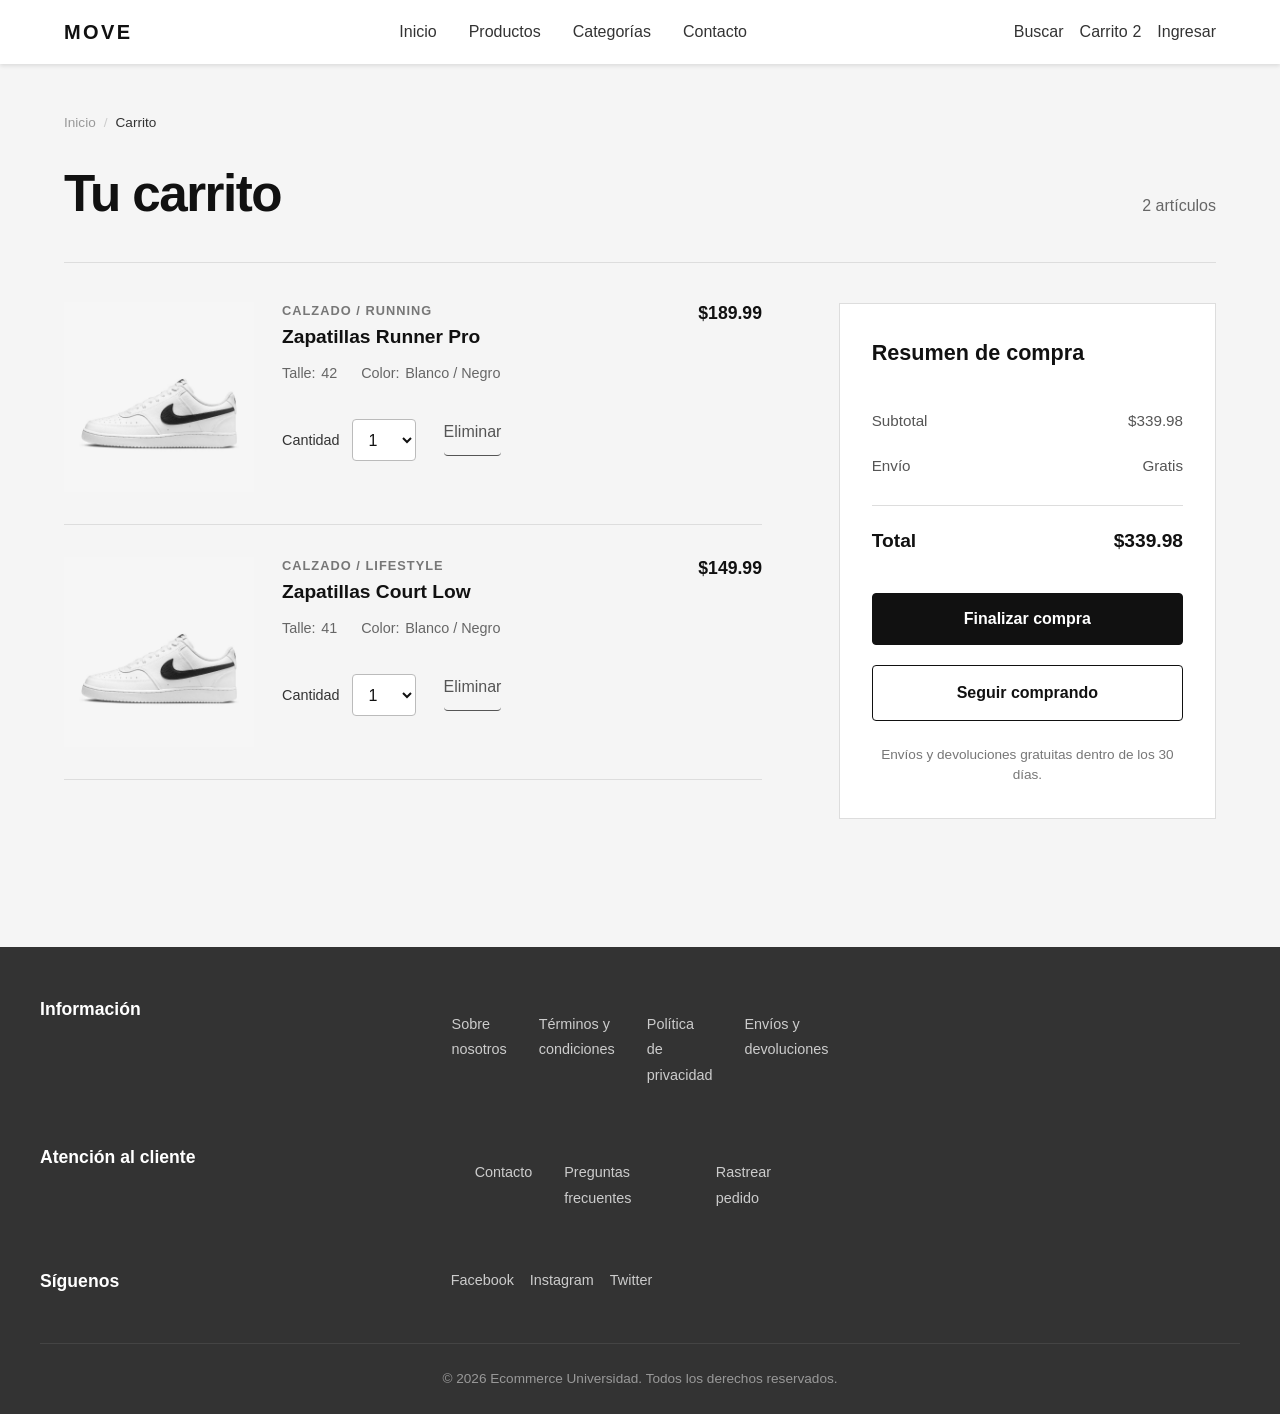
==== carrito.html @ 74f80050 "feat: crear página del carrito" ====
<!DOCTYPE html>
<html lang="es">
<head>
    <meta charset="UTF-8">
    <meta name="viewport" content="width=device-width, initial-scale=1.0">
    <title>Carrito - Ecommerce Universidad</title>
    <link rel="stylesheet" href="css/styles.css">
</head>
<body>
    <header>
        <nav>
            <a href="index.html" class="marca" aria-label="Ir al inicio">MOVE</a>
            <ul>
                <li><a href="index.html">Inicio</a></li>
                <li><a href="index.html#productos">Productos</a></li>
                <li><a href="#">Categorías</a></li>
                <li><a href="#">Contacto</a></li>
            </ul>
            <div>
                <a href="#" aria-label="Buscar productos">Buscar</a>
                <a href="carrito.html" aria-current="page">Carrito <span>2</span></a>
                <a href="#">Ingresar</a>
            </div>
        </nav>
    </header>

    <main class="carrito">
        <nav class="breadcrumb" aria-label="Ruta de navegación">
            <ol>
                <li><a href="index.html">Inicio</a></li>
                <li aria-current="page">Carrito</li>
            </ol>
        </nav>

        <div class="carrito-encabezado">
            <h1>Tu carrito</h1>
            <p>2 artículos</p>
        </div>

        <div class="carrito-layout">
            <section class="carrito-productos" aria-labelledby="productos-carrito-titulo">
                <h2 id="productos-carrito-titulo" class="visualmente-oculto">Productos en el carrito</h2>

                <article class="carrito-item">
                    <figure class="carrito-item-imagen">
                        <img src="images/156174-800-800.webp" alt="Zapatillas Runner Pro blancas y negras">
                    </figure>

                    <div class="carrito-item-info">
                        <p class="carrito-item-categoria">Calzado / Running</p>
                        <h3>Zapatillas Runner Pro</h3>
                        <dl class="carrito-item-detalles">
                            <div>
                                <dt>Talle</dt>
                                <dd>42</dd>
                            </div>
                            <div>
                                <dt>Color</dt>
                                <dd>Blanco / Negro</dd>
                            </div>
                        </dl>

                        <div class="carrito-item-acciones">
                            <label for="cantidad-runner">Cantidad</label>
                            <select id="cantidad-runner" name="cantidad-runner">
                                <option selected>1</option>
                                <option>2</option>
                                <option>3</option>
                                <option>4</option>
                            </select>
                            <button type="button" class="carrito-eliminar">Eliminar</button>
                        </div>
                    </div>

                    <p class="carrito-item-precio">$189.99</p>
                </article>

                <article class="carrito-item">
                    <figure class="carrito-item-imagen">
                        <img src="images/156174-800-800.webp" alt="Zapatillas Court Low blancas y negras">
                    </figure>

                    <div class="carrito-item-info">
                        <p class="carrito-item-categoria">Calzado / Lifestyle</p>
                        <h3>Zapatillas Court Low</h3>
                        <dl class="carrito-item-detalles">
                            <div>
                                <dt>Talle</dt>
                                <dd>41</dd>
                            </div>
                            <div>
                                <dt>Color</dt>
                                <dd>Blanco / Negro</dd>
                            </div>
                        </dl>

                        <div class="carrito-item-acciones">
                            <label for="cantidad-court">Cantidad</label>
                            <select id="cantidad-court" name="cantidad-court">
                                <option selected>1</option>
                                <option>2</option>
                                <option>3</option>
                                <option>4</option>
                            </select>
                            <button type="button" class="carrito-eliminar">Eliminar</button>
                        </div>
                    </div>

                    <p class="carrito-item-precio">$149.99</p>
                </article>
            </section>

            <aside class="carrito-resumen" aria-labelledby="resumen-titulo">
                <h2 id="resumen-titulo">Resumen de compra</h2>

                <dl class="carrito-totales">
                    <div>
                        <dt>Subtotal</dt>
                        <dd>$339.98</dd>
                    </div>
                    <div>
                        <dt>Envío</dt>
                        <dd>Gratis</dd>
                    </div>
                    <div class="carrito-total">
                        <dt>Total</dt>
                        <dd>$339.98</dd>
                    </div>
                </dl>

                <button type="button" class="carrito-finalizar">Finalizar compra</button>
                <a href="index.html" class="carrito-seguir">Seguir comprando</a>

                <p class="carrito-ayuda">Envíos y devoluciones gratuitas dentro de los 30 días.</p>
            </aside>
        </div>
    </main>

    <footer>
        <section>
            <h2>Información</h2>
            <nav>
                <ul>
                    <li><a href="#">Sobre nosotros</a></li>
                    <li><a href="#">Términos y condiciones</a></li>
                    <li><a href="#">Política de privacidad</a></li>
                    <li><a href="#">Envíos y devoluciones</a></li>
                </ul>
            </nav>
        </section>
        <section>
            <h2>Atención al cliente</h2>
            <nav>
                <ul>
                    <li><a href="#">Contacto</a></li>
                    <li><a href="#">Preguntas frecuentes</a></li>
                    <li><a href="#">Rastrear pedido</a></li>
                </ul>
            </nav>
        </section>
        <section>
            <h2>Síguenos</h2>
            <ul>
                <li><a href="#" aria-label="Facebook">Facebook</a></li>
                <li><a href="#" aria-label="Instagram">Instagram</a></li>
                <li><a href="#" aria-label="Twitter">Twitter</a></li>
            </ul>
        </section>
        <p>&copy; 2026 Ecommerce Universidad. Todos los derechos reservados.</p>
    </footer>
</body>
</html>
---- css/styles.css ----
* {
    margin: 0;
    padding: 0;
    box-sizing: border-box;
}

body {
    font-family: Arial, sans-serif;
    line-height: 1.6;
    color: #333;
    background-color: #f5f5f5;
}

header {
    background-color: #fff;
    box-shadow: 0 2px 4px rgba(0, 0, 0, 0.1);
    position: sticky;
    top: 0;
    z-index: 100;
}

nav {
    max-width: 1200px;
    margin: 0 auto;
    padding: 1rem 1.5rem;
    display: flex;
    justify-content: space-between;
    align-items: center;
    gap: 1rem;
    flex-wrap: wrap;
}

nav > a {
    flex-shrink: 0;
}

nav > a img {
    height: 40px;
    width: auto;
}

nav > ul {
    display: flex;
    list-style: none;
    gap: 2rem;
}

nav > ul a {
    text-decoration: none;
    color: #333;
    font-weight: 500;
    transition: color 0.2s;
}

nav > ul a:hover {
    color: #0066cc;
}

nav > div {
    display: flex;
    align-items: center;
    gap: 1rem;
}

nav > div a {
    text-decoration: none;
    color: #333;
    display: flex;
    align-items: center;
    gap: 0.3rem;
}

nav > div a:last-child {
    font-weight: 500;
}

nav svg {
    width: 24px;
    height: 24px;
}

main {
    max-width: 1200px;
    margin: 0 auto;
    padding: 2rem 1.5rem;
    display: grid;
    grid-template-columns: 250px 1fr;
    gap: 2rem;
}

aside {
    background-color: #fff;
    padding: 1.5rem;
    border-radius: 8px;
    box-shadow: 0 1px 3px rgba(0, 0, 0, 0.1);
    height: fit-content;
}

aside h2 {
    margin-bottom: 1.5rem;
    font-size: 1.25rem;
    color: #333;
}

aside fieldset {
    border: none;
    margin-bottom: 1.5rem;
    padding: 0;
}

aside legend {
    font-weight: 600;
    margin-bottom: 0.75rem;
    color: #333;
}

aside label {
    display: block;
    margin-bottom: 0.5rem;
    cursor: pointer;
    font-size: 0.9rem;
}

aside input[type="checkbox"],
aside input[type="radio"] {
    margin-right: 0.5rem;
}

aside button {
    width: 100%;
    padding: 0.75rem;
    margin-bottom: 0.5rem;
    border: none;
    border-radius: 4px;
    cursor: pointer;
    font-size: 0.9rem;
    transition: background-color 0.2s;
}

aside button[type="submit"] {
    background-color: #0066cc;
    color: #fff;
}

aside button[type="submit"]:hover {
    background-color: #0052a3;
}

aside button[type="reset"] {
    background-color: #e0e0e0;
    color: #333;
}

aside button[type="reset"]:hover {
    background-color: #ccc;
}

section[aria-labelledby="productos-titulo"] h1 {
    margin-bottom: 1.5rem;
    font-size: 1.5rem;
    color: #333;
}

section[aria-labelledby="productos-titulo"] > div {
    display: grid;
    grid-template-columns: repeat(auto-fill, minmax(250px, 1fr));
    gap: 1.5rem;
}

article {
    background-color: #fff;
    border-radius: 8px;
    box-shadow: 0 1px 3px rgba(0, 0, 0, 0.1);
    overflow: hidden;
    display: flex;
    flex-direction: column;
    transition: transform 0.2s, box-shadow 0.2s;
}

article:hover {
    transform: translateY(-4px);
    box-shadow: 0 4px 12px rgba(0, 0, 0, 0.15);
}

article img {
    width: 100%;
    height: 200px;
    object-fit: cover;
    background-color: #e0e0e0;
}

article h2 {
    padding: 1rem 1rem 0.5rem;
    font-size: 1.1rem;
    color: #333;
}

article p {
    padding: 0 1rem 0.5rem;
    font-size: 0.9rem;
    color: #666;
    flex-grow: 1;
}

article span {
    padding: 0 1rem 0.5rem;
    font-size: 1.25rem;
    font-weight: 600;
    color: #0066cc;
}

article button {
    margin: 0 1rem 1rem;
    padding: 0.75rem;
    background-color: #0066cc;
    color: #fff;
    border: none;
    border-radius: 4px;
    cursor: pointer;
    font-size: 0.9rem;
    transition: background-color 0.2s;
}

article button:hover {
    background-color: #0052a3;
}

footer {
    background-color: #333;
    color: #fff;
    padding: 3rem 1.5rem 1.5rem;
    margin-top: 3rem;
}

footer > section {
    max-width: 1200px;
    margin: 0 auto;
    display: grid;
    grid-template-columns: repeat(3, 1fr);
    gap: 2rem;
    margin-bottom: 2rem;
}

footer h2 {
    font-size: 1.1rem;
    margin-bottom: 1rem;
    color: #fff;
}

footer nav ul {
    list-style: none;
}

footer nav li {
    margin-bottom: 0.5rem;
}

footer nav a {
    color: #ccc;
    text-decoration: none;
    font-size: 0.9rem;
    transition: color 0.2s;
}

footer nav a:hover {
    color: #fff;
}

footer > section:last-of-type ul {
    list-style: none;
    display: flex;
    gap: 1rem;
}

footer > section:last-of-type a {
    color: #ccc;
    text-decoration: none;
    font-size: 0.9rem;
    transition: color 0.2s;
}

footer > section:last-of-type a:hover {
    color: #fff;
}

footer > p {
    max-width: 1200px;
    margin: 0 auto;
    padding-top: 1.5rem;
    border-top: 1px solid #444;
    text-align: center;
    font-size: 0.85rem;
    color: #999;
}

.producto-detalle {
    max-width: 1200px;
    margin: 0 auto;
    padding: 2rem 1.5rem;
    display: grid;
    grid-template-columns: 1fr;
    gap: 3rem;
}

.producto-imagen figure {
    margin: 0;
    background-color: #f5f5f5;
    border-radius: 8px;
    overflow: hidden;
    aspect-ratio: 1 / 1;
}

.producto-imagen img {
    width: 100%;
    height: 100%;
    object-fit: cover;
    display: block;
}

.breadcrumb {
    margin-bottom: 1rem;
}

.breadcrumb ol {
    display: flex;
    flex-wrap: wrap;
    gap: 0.5rem;
    list-style: none;
    font-size: 0.85rem;
    color: #999;
}

.breadcrumb li {
    display: flex;
    align-items: center;
}

.breadcrumb li:not(:last-child)::after {
    content: "/";
    margin-left: 0.5rem;
    color: #ccc;
}

.breadcrumb a {
    color: #999;
    text-decoration: none;
    transition: color 0.2s;
}

.breadcrumb a:hover {
    color: #333;
}

.breadcrumb li[aria-current="page"] {
    color: #333;
    font-weight: 500;
}

.producto-categoria {
    font-size: 0.85rem;
    color: #999;
    text-transform: uppercase;
    letter-spacing: 0.05em;
    margin-bottom: 0.5rem;
}

.producto-info h1 {
    font-size: 2rem;
    font-weight: 600;
    color: #111;
    margin-bottom: 0.5rem;
    line-height: 1.2;
}

.producto-precio {
    font-size: 1.75rem;
    font-weight: 600;
    color: #000;
    margin-bottom: 2rem;
}

.producto-descripcion {
    margin-bottom: 2rem;
    color: #444;
    line-height: 1.7;
}

.producto-descripcion p {
    margin-bottom: 1rem;
}

.producto-descripcion p:last-child {
    margin-bottom: 0;
}

.producto-talles {
    border: none;
    padding: 0;
    margin-bottom: 2rem;
}

.producto-talles legend {
    font-weight: 600;
    font-size: 0.9rem;
    color: #333;
    margin-bottom: 1rem;
}

.talles-opciones {
    display: flex;
    flex-wrap: wrap;
    gap: 0.75rem;
}

.talles-opciones label {
    display: flex;
    align-items: center;
    justify-content: center;
    min-width: 48px;
    height: 48px;
    border: 1px solid #ddd;
    border-radius: 4px;
    cursor: pointer;
    transition: border-color 0.2s, background-color 0.2s;
    font-size: 0.9rem;
    color: #333;
}

.talles-opciones input[type="radio"] {
    position: absolute;
    opacity: 0;
    pointer-events: none;
}

.talles-opciones label:hover {
    border-color: #999;
}

.talles-opciones input[type="radio"]:checked + span {
    background-color: #000;
    color: #fff;
}

.talles-opciones span {
    display: flex;
    align-items: center;
    justify-content: center;
    width: 100%;
    height: 100%;
    transition: background-color 0.2s, color 0.2s;
}

.btn-agregar-carrito {
    width: 100%;
    max-width: 100%;
    padding: 1rem 2rem;
    background-color: #000;
    color: #fff;
    border: none;
    border-radius: 4px;
    font-size: 1rem;
    font-weight: 500;
    cursor: pointer;
    transition: background-color 0.2s;
    margin-bottom: 2rem;
}

.btn-agregar-carrito:hover {
    background-color: #333;
}

.producto-envio {
    border-top: 1px solid #eee;
    padding-top: 1.5rem;
}

.producto-envio h3 {
    font-size: 1rem;
    font-weight: 600;
    color: #333;
    margin-bottom: 1rem;
}

.producto-envio ul {
    list-style: none;
    display: grid;
    grid-template-columns: repeat(2, 1fr);
    gap: 0.75rem;
}

.producto-envio li {
    font-size: 0.85rem;
    color: #666;
    display: flex;
    align-items: flex-start;
    gap: 0.5rem;
    line-height: 1.5;
}

.producto-envio li::before {
    content: "✓";
    color: #000;
    font-weight: 600;
    flex-shrink: 0;
}

@media (min-width: 768px) {
    .producto-detalle {
        grid-template-columns: 1fr 1fr;
        gap: 4rem;
        align-items: start;
    }

    .producto-imagen {
        position: sticky;
        top: 100px;
    }

    .producto-info h1 {
        font-size: 2.5rem;
    }

    .producto-precio {
        font-size: 2rem;
    }

    .producto-envio ul {
        grid-template-columns: repeat(4, 1fr);
    }
}

@media (min-width: 1024px) {
    .producto-info h1 {
        font-size: 3rem;
    }
}

/* Carrito */
.marca {
    color: #111;
    font-size: 1.25rem;
    font-weight: 800;
    letter-spacing: 0.12em;
    text-decoration: none;
}

.visualmente-oculto {
    width: 1px;
    height: 1px;
    padding: 0;
    margin: -1px;
    overflow: hidden;
    clip-path: inset(50%);
    white-space: nowrap;
    border: 0;
}

main.carrito {
    display: block;
    max-width: 1200px;
    margin: 0 auto;
    padding: 3rem 1.5rem 5rem;
}

.carrito > .breadcrumb {
    padding: 0;
}

.carrito-encabezado {
    display: flex;
    align-items: baseline;
    justify-content: space-between;
    gap: 1.5rem;
    padding: 1rem 0 2.5rem;
    border-bottom: 1px solid #ddd;
}

.carrito-encabezado h1 {
    color: #111;
    font-size: clamp(2rem, 4vw, 3.25rem);
    font-weight: 600;
    line-height: 1.1;
    letter-spacing: -0.03em;
}

.carrito-encabezado p {
    color: #666;
    white-space: nowrap;
}

.carrito-layout {
    display: grid;
    grid-template-columns: minmax(0, 1.85fr) minmax(300px, 1fr);
    gap: clamp(2.5rem, 6vw, 5rem);
    align-items: start;
    padding-top: 2.5rem;
}

.carrito-productos {
    min-width: 0;
}

.carrito-item {
    display: grid;
    grid-template-columns: minmax(160px, 190px) minmax(0, 1fr) max-content;
    gap: 1.75rem;
    align-items: start;
    padding: 0 0 2rem;
    margin-bottom: 2rem;
    overflow: visible;
    background: transparent;
    border-bottom: 1px solid #ddd;
    border-radius: 0;
    box-shadow: none;
    transition: none;
}

.carrito-item:hover {
    transform: none;
    box-shadow: none;
}

.carrito-item:last-child {
    margin-bottom: 0;
}

.carrito-item-imagen {
    overflow: hidden;
    aspect-ratio: 1 / 1;
    background-color: #eee;
}

.carrito-item-imagen img {
    display: block;
    width: 100%;
    height: 100%;
    object-fit: cover;
}

.carrito-item-info {
    min-width: 0;
}

.carrito-item-categoria {
    padding: 0;
    color: #777;
    font-size: 0.8rem;
    font-weight: 600;
    letter-spacing: 0.08em;
    line-height: 1.4;
    text-transform: uppercase;
}

.carrito-item-info h3 {
    padding: 0.3rem 0 0;
    color: #111;
    font-size: 1.2rem;
    font-weight: 600;
    line-height: 1.3;
}

.carrito-item-detalles {
    display: flex;
    flex-wrap: wrap;
    gap: 0.5rem 1.5rem;
    margin-top: 0.75rem;
}

.carrito-item-detalles div {
    display: flex;
    gap: 0.35rem;
    color: #666;
}

.carrito-item-detalles dt,
.carrito-item-detalles dd {
    font-size: 0.9rem;
}

.carrito-item-detalles dt::after {
    content: ":";
}

.carrito-item-acciones {
    display: flex;
    flex-wrap: wrap;
    align-items: center;
    gap: 0.75rem;
    margin-top: 1.5rem;
}

.carrito-item-acciones label {
    color: #333;
    font-size: 0.9rem;
    font-weight: 500;
}

.carrito-item-acciones select {
    min-width: 64px;
    height: 42px;
    padding: 0 0.75rem;
    color: #111;
    background-color: #fff;
    border: 1px solid #bbb;
    border-radius: 4px;
    font: inherit;
}

.carrito-eliminar {
    padding: 0.65rem 0;
    color: #555;
    background: transparent;
    border: 0;
    border-bottom: 1px solid currentColor;
    cursor: pointer;
    font: inherit;
}

.carrito-eliminar:hover,
.carrito-eliminar:focus-visible {
    color: #000;
}

.carrito-item-precio {
    padding: 0;
    color: #111;
    font-size: 1.1rem;
    font-weight: 600;
    line-height: 1.3;
    white-space: nowrap;
}

aside.carrito-resumen {
    position: sticky;
    top: 104px;
    padding: 2rem;
    color: #111;
    background-color: #fff;
    border: 1px solid #ddd;
    border-radius: 0;
    box-shadow: none;
}

.carrito-resumen h2 {
    margin-bottom: 1.75rem;
    color: #111;
    font-size: 1.35rem;
    font-weight: 600;
}

.carrito-totales > div {
    display: flex;
    justify-content: space-between;
    gap: 1.5rem;
    padding: 0.65rem 0;
}

.carrito-totales dt,
.carrito-totales dd {
    color: #555;
    font-size: 0.95rem;
}

.carrito-totales dd {
    text-align: right;
}

.carrito-totales .carrito-total {
    margin-top: 1rem;
    padding: 1.25rem 0;
    border-top: 1px solid #ddd;
}

.carrito-totales .carrito-total dt,
.carrito-totales .carrito-total dd {
    color: #111;
    font-size: 1.2rem;
    font-weight: 700;
}

.carrito-finalizar {
    width: 100%;
    padding: 1rem 1.25rem;
    margin-top: 1rem;
    color: #fff;
    background-color: #111;
    border: 1px solid #111;
    border-radius: 4px;
    cursor: pointer;
    font-size: 1rem;
    font-weight: 600;
    transition: background-color 0.2s, border-color 0.2s;
}

.carrito-finalizar:hover,
.carrito-finalizar:focus-visible {
    background-color: #333;
    border-color: #333;
}

.carrito-seguir {
    display: block;
    width: 100%;
    padding: 0.9rem 1.25rem;
    margin-top: 0.75rem;
    color: #111;
    background-color: transparent;
    border: 1px solid #111;
    border-radius: 4px;
    font-weight: 600;
    text-align: center;
    text-decoration: none;
    transition: background-color 0.2s, color 0.2s;
}

.carrito-seguir:hover,
.carrito-seguir:focus-visible {
    color: #fff;
    background-color: #111;
}

.carrito-ayuda {
    margin-top: 1.5rem;
    color: #777;
    font-size: 0.85rem;
    line-height: 1.5;
    text-align: center;
}

@media (max-width: 900px) {
    .carrito-layout {
        grid-template-columns: minmax(0, 1fr);
        gap: 3rem;
    }

    aside.carrito-resumen {
        position: static;
    }
}

@media (max-width: 640px) {
    main.carrito {
        padding: 2rem 1.25rem 3.5rem;
    }

    .carrito-encabezado {
        padding-bottom: 2rem;
    }

    .carrito-layout {
        padding-top: 2rem;
    }

    .carrito-item {
        grid-template-columns: 104px minmax(0, 1fr);
        gap: 1.25rem;
    }

    .carrito-item-precio {
        grid-column: 2;
    }

    aside.carrito-resumen {
        padding: 1.5rem;
    }
}

@media (max-width: 420px) {
    .carrito-encabezado {
        align-items: flex-start;
        flex-direction: column;
        gap: 0.5rem;
    }

    .carrito-item {
        grid-template-columns: 88px minmax(0, 1fr);
        gap: 1rem;
    }

    .carrito-item-detalles {
        flex-direction: column;
        gap: 0.25rem;
    }

    .carrito-item-acciones {
        align-items: flex-start;
        flex-direction: column;
        margin-top: 1rem;
    }

    .carrito-item-precio {
        grid-column: 2;
    }
}
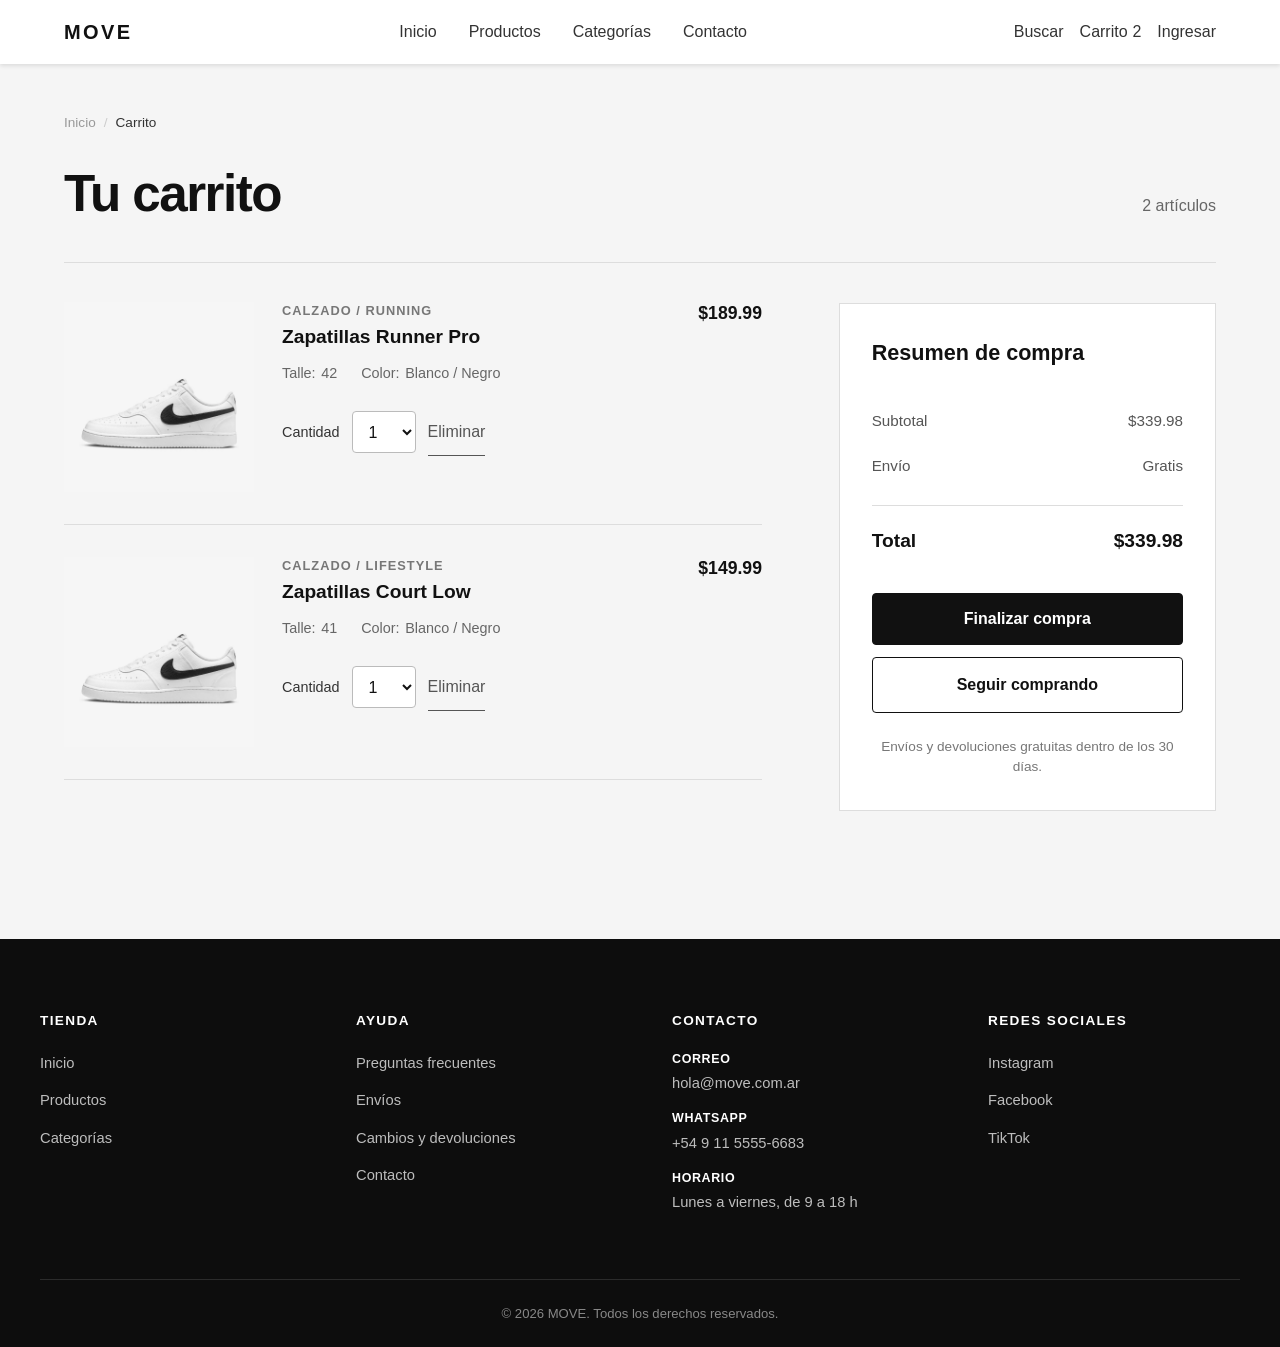
==== commit a7ef6d5c: "style: mejorar diseño y organización del footer" ====
--- a/carrito.html
+++ b/carrito.html
@@ -136,37 +136,55 @@
         </div>
     </main>
 
-    <footer>
-        <section>
-            <h2>Información</h2>
-            <nav>
-                <ul>
-                    <li><a href="#">Sobre nosotros</a></li>
-                    <li><a href="#">Términos y condiciones</a></li>
-                    <li><a href="#">Política de privacidad</a></li>
-                    <li><a href="#">Envíos y devoluciones</a></li>
-                </ul>
-            </nav>
-        </section>
-        <section>
-            <h2>Atención al cliente</h2>
-            <nav>
-                <ul>
-                    <li><a href="#">Contacto</a></li>
-                    <li><a href="#">Preguntas frecuentes</a></li>
-                    <li><a href="#">Rastrear pedido</a></li>
-                </ul>
-            </nav>
-        </section>
-        <section>
-            <h2>Síguenos</h2>
-            <ul>
-                <li><a href="#" aria-label="Facebook">Facebook</a></li>
-                <li><a href="#" aria-label="Instagram">Instagram</a></li>
-                <li><a href="#" aria-label="Twitter">Twitter</a></li>
-            </ul>
-        </section>
-        <p>&copy; 2026 Ecommerce Universidad. Todos los derechos reservados.</p>
+    <footer class="site-footer" id="contacto">
+        <div class="footer-contenido">
+            <section class="footer-columna">
+                <h2>Tienda</h2>
+                <nav aria-label="Enlaces de la tienda">
+                    <ul>
+                        <li><a href="index.html">Inicio</a></li>
+                        <li><a href="index.html#productos">Productos</a></li>
+                        <li><a href="index.html#filtros">Categorías</a></li>
+                    </ul>
+                </nav>
+            </section>
+
+            <section class="footer-columna">
+                <h2>Ayuda</h2>
+                <nav aria-label="Ayuda y soporte">
+                    <ul>
+                        <li><a href="#">Preguntas frecuentes</a></li>
+                        <li><a href="#">Envíos</a></li>
+                        <li><a href="#">Cambios y devoluciones</a></li>
+                        <li><a href="#">Contacto</a></li>
+                    </ul>
+                </nav>
+            </section>
+
+            <section class="footer-columna footer-contacto">
+                <h2>Contacto</h2>
+                <address>
+                    <p><strong>Correo</strong> hola@move.com.ar</p>
+                    <p><strong>WhatsApp</strong> +54 9 11 5555-6683</p>
+                    <p><strong>Horario</strong> Lunes a viernes, de 9 a 18 h</p>
+                </address>
+            </section>
+
+            <section class="footer-columna">
+                <h2>Redes sociales</h2>
+                <nav aria-label="Redes sociales">
+                    <ul>
+                        <li><a href="#">Instagram</a></li>
+                        <li><a href="#">Facebook</a></li>
+                        <li><a href="#">TikTok</a></li>
+                    </ul>
+                </nav>
+            </section>
+        </div>
+
+        <div class="footer-inferior">
+            <p>&copy; 2026 MOVE. Todos los derechos reservados.</p>
+        </div>
     </footer>
 </body>
 </html>
--- a/css/styles.css
+++ b/css/styles.css
@@ -79,218 +79,445 @@
     height: 24px;
 }
 
-main {
+main.catalogo-layout {
     max-width: 1200px;
     margin: 0 auto;
-    padding: 2rem 1.5rem;
+    padding: 3rem 1.5rem 5rem;
     display: grid;
     grid-template-columns: 250px 1fr;
-    gap: 2rem;
-}
-
-aside {
+    gap: 3rem;
+    align-items: start;
+}
+
+.catalogo-filtros {
     background-color: #fff;
-    padding: 1.5rem;
-    border-radius: 8px;
-    box-shadow: 0 1px 3px rgba(0, 0, 0, 0.1);
+    padding: 1.75rem;
+    border: 1px solid #ddd;
+    border-radius: 4px;
+    box-shadow: none;
     height: fit-content;
 }
 
-aside h2 {
+.catalogo-filtros h2 {
     margin-bottom: 1.5rem;
     font-size: 1.25rem;
-    color: #333;
-}
-
-aside fieldset {
+    color: #111;
+}
+
+.catalogo-filtros fieldset {
     border: none;
-    margin-bottom: 1.5rem;
+    margin-bottom: 1.75rem;
     padding: 0;
 }
 
-aside legend {
+.catalogo-filtros legend {
     font-weight: 600;
     margin-bottom: 0.75rem;
-    color: #333;
-}
-
-aside label {
+    color: #111;
+}
+
+.catalogo-filtros label {
     display: block;
-    margin-bottom: 0.5rem;
+    margin-bottom: 0.6rem;
     cursor: pointer;
     font-size: 0.9rem;
-}
-
-aside input[type="checkbox"],
-aside input[type="radio"] {
+    color: #555;
+}
+
+.catalogo-filtros input[type="checkbox"],
+.catalogo-filtros input[type="radio"] {
     margin-right: 0.5rem;
-}
-
-aside button {
+    accent-color: #111;
+}
+
+.catalogo-filtros button {
     width: 100%;
-    padding: 0.75rem;
-    margin-bottom: 0.5rem;
-    border: none;
+    padding: 0.85rem 1rem;
+    margin-bottom: 0.65rem;
+    border: 1px solid #111;
     border-radius: 4px;
     cursor: pointer;
     font-size: 0.9rem;
-    transition: background-color 0.2s;
-}
-
-aside button[type="submit"] {
-    background-color: #0066cc;
+    font-weight: 600;
+    transition: background-color 0.2s, color 0.2s;
+}
+
+.catalogo-filtros button[type="submit"] {
+    background-color: #111;
     color: #fff;
 }
 
-aside button[type="submit"]:hover {
-    background-color: #0052a3;
-}
-
-aside button[type="reset"] {
-    background-color: #e0e0e0;
-    color: #333;
-}
-
-aside button[type="reset"]:hover {
-    background-color: #ccc;
-}
-
-section[aria-labelledby="productos-titulo"] h1 {
-    margin-bottom: 1.5rem;
-    font-size: 1.5rem;
-    color: #333;
-}
-
-section[aria-labelledby="productos-titulo"] > div {
+.catalogo-filtros button[type="submit"]:hover,
+.catalogo-filtros button[type="submit"]:focus-visible {
+    background-color: #333;
+}
+
+.catalogo-filtros button[type="reset"] {
+    background-color: #fff;
+    color: #111;
+}
+
+.catalogo-filtros button[type="reset"]:hover,
+.catalogo-filtros button[type="reset"]:focus-visible {
+    background-color: #111;
+    color: #fff;
+}
+
+.catalogo-productos {
+    min-width: 0;
+}
+
+.catalogo-encabezado {
+    display: flex;
+    align-items: flex-end;
+    justify-content: space-between;
+    gap: 2rem;
+    margin-bottom: 2.5rem;
+}
+
+.catalogo-encabezado h1 {
+    color: #111;
+    font-size: clamp(2rem, 4vw, 3.25rem);
+    font-weight: 600;
+    letter-spacing: -0.03em;
+    line-height: 1.1;
+}
+
+.catalogo-encabezado > p {
+    color: #666;
+    white-space: nowrap;
+}
+
+.catalogo-eyebrow {
+    margin-bottom: 0.5rem;
+    color: #777;
+    font-size: 0.8rem;
+    font-weight: 600;
+    letter-spacing: 0.1em;
+    text-transform: uppercase;
+}
+
+.catalogo-grid {
     display: grid;
-    grid-template-columns: repeat(auto-fill, minmax(250px, 1fr));
-    gap: 1.5rem;
-}
-
-article {
-    background-color: #fff;
-    border-radius: 8px;
-    box-shadow: 0 1px 3px rgba(0, 0, 0, 0.1);
+    grid-template-columns: repeat(3, minmax(0, 1fr));
+    gap: 3rem 1.5rem;
+}
+
+.producto-card {
+    min-width: 0;
+    background-color: transparent;
+    display: flex;
+    flex-direction: column;
+}
+
+.producto-card-imagen {
+    display: block;
+    aspect-ratio: 1 / 1;
     overflow: hidden;
-    display: flex;
+    background-color: #eee;
+    border-radius: 4px;
+}
+
+.producto-card img {
+    display: block;
+    width: 100%;
+    height: 100%;
+    object-fit: cover;
+    transition: transform 0.25s ease;
+}
+
+.producto-card:hover img {
+    transform: scale(1.015);
+}
+
+.producto-card-contenido {
+    display: flex;
+    flex: 1;
     flex-direction: column;
-    transition: transform 0.2s, box-shadow 0.2s;
-}
-
-article:hover {
-    transform: translateY(-4px);
-    box-shadow: 0 4px 12px rgba(0, 0, 0, 0.15);
-}
-
-article img {
-    width: 100%;
-    height: 200px;
-    object-fit: cover;
-    background-color: #e0e0e0;
-}
-
-article h2 {
-    padding: 1rem 1rem 0.5rem;
+    padding-top: 1.25rem;
+}
+
+.producto-card-categoria {
+    margin-bottom: 0.35rem;
+    color: #777;
+    font-size: 0.78rem;
+    font-weight: 600;
+    letter-spacing: 0.08em;
+    text-transform: uppercase;
+}
+
+.producto-card h2 {
     font-size: 1.1rem;
-    color: #333;
-}
-
-article p {
-    padding: 0 1rem 0.5rem;
-    font-size: 0.9rem;
-    color: #666;
-    flex-grow: 1;
-}
-
-article span {
-    padding: 0 1rem 0.5rem;
-    font-size: 1.25rem;
-    font-weight: 600;
-    color: #0066cc;
-}
-
-article button {
-    margin: 0 1rem 1rem;
-    padding: 0.75rem;
-    background-color: #0066cc;
+    font-weight: 600;
+    line-height: 1.35;
+}
+
+.producto-card h2 a {
+    color: #111;
+    text-decoration: none;
+}
+
+.producto-card h2 a:hover,
+.producto-card h2 a:focus-visible {
+    text-decoration: underline;
+    text-underline-offset: 0.2em;
+}
+
+.producto-card-compra {
+    display: flex;
+    align-items: center;
+    justify-content: space-between;
+    gap: 1rem;
+    margin-top: auto;
+    padding-top: 1.25rem;
+}
+
+.producto-card-precio {
+    color: #111;
+    font-size: 1.1rem;
+    font-weight: 700;
+    white-space: nowrap;
+}
+
+.producto-card-accion {
+    padding: 0.65rem 0.85rem;
+    background-color: #111;
     color: #fff;
-    border: none;
+    border: 1px solid #111;
     border-radius: 4px;
-    cursor: pointer;
-    font-size: 0.9rem;
-    transition: background-color 0.2s;
-}
-
-article button:hover {
-    background-color: #0052a3;
-}
-
-footer {
+    font-size: 0.85rem;
+    font-weight: 600;
+    line-height: 1.2;
+    text-align: center;
+    text-decoration: none;
+    transition: background-color 0.2s, border-color 0.2s;
+}
+
+.producto-card-accion:hover,
+.producto-card-accion:focus-visible {
     background-color: #333;
-    color: #fff;
-    padding: 3rem 1.5rem 1.5rem;
+    border-color: #333;
+}
+
+.pagina-catalogo header nav a:hover,
+.pagina-catalogo header nav a:focus-visible {
+    color: #000;
+}
+
+.pagina-catalogo header a[aria-current="page"] {
+    text-decoration: underline;
+    text-decoration-thickness: 2px;
+    text-underline-offset: 0.35em;
+}
+
+.pagina-catalogo a:focus-visible,
+.pagina-catalogo button:focus-visible,
+.pagina-catalogo input:focus-visible {
+    outline: 2px solid #111;
+    outline-offset: 3px;
+}
+
+#productos,
+#filtros,
+#contacto {
+    scroll-margin-top: 100px;
+}
+
+@media (max-width: 900px) {
+    main.catalogo-layout {
+        grid-template-columns: minmax(0, 1fr);
+        gap: 3rem;
+    }
+
+    .catalogo-filtros form {
+        display: grid;
+        grid-template-columns: repeat(3, minmax(0, 1fr));
+        gap: 0 2rem;
+    }
+
+    .catalogo-grid {
+        grid-template-columns: repeat(2, minmax(0, 1fr));
+    }
+}
+
+@media (max-width: 700px) {
+    .pagina-catalogo header nav {
+        justify-content: center;
+    }
+
+    .pagina-catalogo header nav > ul {
+        order: 3;
+        width: 100%;
+        justify-content: center;
+        gap: 0.75rem 1.25rem;
+        flex-wrap: wrap;
+    }
+}
+
+@media (max-width: 600px) {
+    main.catalogo-layout {
+        padding: 2rem 1.25rem 3.5rem;
+    }
+
+    .catalogo-filtros form {
+        display: block;
+    }
+
+    .catalogo-encabezado {
+        align-items: flex-start;
+        flex-direction: column;
+        gap: 0.5rem;
+        margin-bottom: 2rem;
+    }
+
+    .catalogo-grid {
+        grid-template-columns: minmax(0, 1fr);
+        gap: 2.5rem;
+    }
+}
+
+@media (max-width: 420px) {
+    .pagina-catalogo header nav > div {
+        width: 100%;
+        justify-content: center;
+        flex-wrap: wrap;
+    }
+
+    .producto-card-compra {
+        align-items: stretch;
+        flex-direction: column;
+    }
+
+    .producto-card-accion {
+        width: 100%;
+    }
+}
+
+.site-footer {
     margin-top: 3rem;
-}
-
-footer > section {
+    padding: 4.5rem 1.5rem 0;
+    color: #f5f5f5;
+    background-color: #0d0d0d;
+}
+
+.footer-contenido {
+    display: grid;
+    grid-template-columns: repeat(4, minmax(0, 1fr));
+    gap: clamp(2rem, 5vw, 4.5rem);
     max-width: 1200px;
     margin: 0 auto;
-    display: grid;
-    grid-template-columns: repeat(3, 1fr);
-    gap: 2rem;
-    margin-bottom: 2rem;
-}
-
-footer h2 {
-    font-size: 1.1rem;
-    margin-bottom: 1rem;
+    padding-bottom: 4rem;
+}
+
+.footer-columna {
+    min-width: 0;
+}
+
+.footer-columna h2 {
+    margin-bottom: 1.25rem;
     color: #fff;
-}
-
-footer nav ul {
+    font-size: 0.85rem;
+    font-weight: 700;
+    letter-spacing: 0.1em;
+    line-height: 1.4;
+    text-transform: uppercase;
+}
+
+.site-footer nav {
+    display: block;
+    max-width: none;
+    margin: 0;
+    padding: 0;
+}
+
+.site-footer ul {
+    display: block;
     list-style: none;
 }
 
-footer nav li {
-    margin-bottom: 0.5rem;
-}
-
-footer nav a {
-    color: #ccc;
+.site-footer li + li {
+    margin-top: 0.75rem;
+}
+
+.site-footer a {
+    color: #bdbdbd;
+    font-size: 0.92rem;
+    line-height: 1.5;
     text-decoration: none;
-    font-size: 0.9rem;
     transition: color 0.2s;
 }
 
-footer nav a:hover {
+.site-footer a:hover,
+.site-footer a:focus-visible {
     color: #fff;
 }
 
-footer > section:last-of-type ul {
-    list-style: none;
-    display: flex;
-    gap: 1rem;
-}
-
-footer > section:last-of-type a {
-    color: #ccc;
-    text-decoration: none;
-    font-size: 0.9rem;
-    transition: color 0.2s;
-}
-
-footer > section:last-of-type a:hover {
+.site-footer a:focus-visible {
+    outline: 2px solid #fff;
+    outline-offset: 4px;
+}
+
+.footer-contacto address {
+    color: #bdbdbd;
+    font-size: 0.92rem;
+    font-style: normal;
+    line-height: 1.6;
+    overflow-wrap: anywhere;
+}
+
+.footer-contacto p + p {
+    margin-top: 0.85rem;
+}
+
+.footer-contacto strong {
+    display: block;
+    margin-bottom: 0.15rem;
     color: #fff;
-}
-
-footer > p {
+    font-size: 0.78rem;
+    font-weight: 600;
+    letter-spacing: 0.05em;
+    text-transform: uppercase;
+}
+
+.footer-inferior {
     max-width: 1200px;
     margin: 0 auto;
-    padding-top: 1.5rem;
-    border-top: 1px solid #444;
+    padding: 1.5rem 0;
+    border-top: 1px solid #2b2b2b;
+}
+
+.footer-inferior p {
+    color: #888;
+    font-size: 0.82rem;
+    line-height: 1.5;
     text-align: center;
-    font-size: 0.85rem;
-    color: #999;
+}
+
+@media (max-width: 900px) {
+    .footer-contenido {
+        grid-template-columns: repeat(2, minmax(0, 1fr));
+        gap: 3rem 2.5rem;
+    }
+}
+
+@media (max-width: 600px) {
+    .site-footer {
+        padding: 3.5rem 1.25rem 0;
+    }
+
+    .footer-contenido {
+        grid-template-columns: minmax(0, 1fr);
+        gap: 2.75rem;
+        padding-bottom: 3rem;
+    }
+
+    .footer-inferior {
+        padding: 1.25rem 0;
+    }
+
+    .footer-inferior p {
+        text-align: left;
+    }
 }
 
 .producto-detalle {
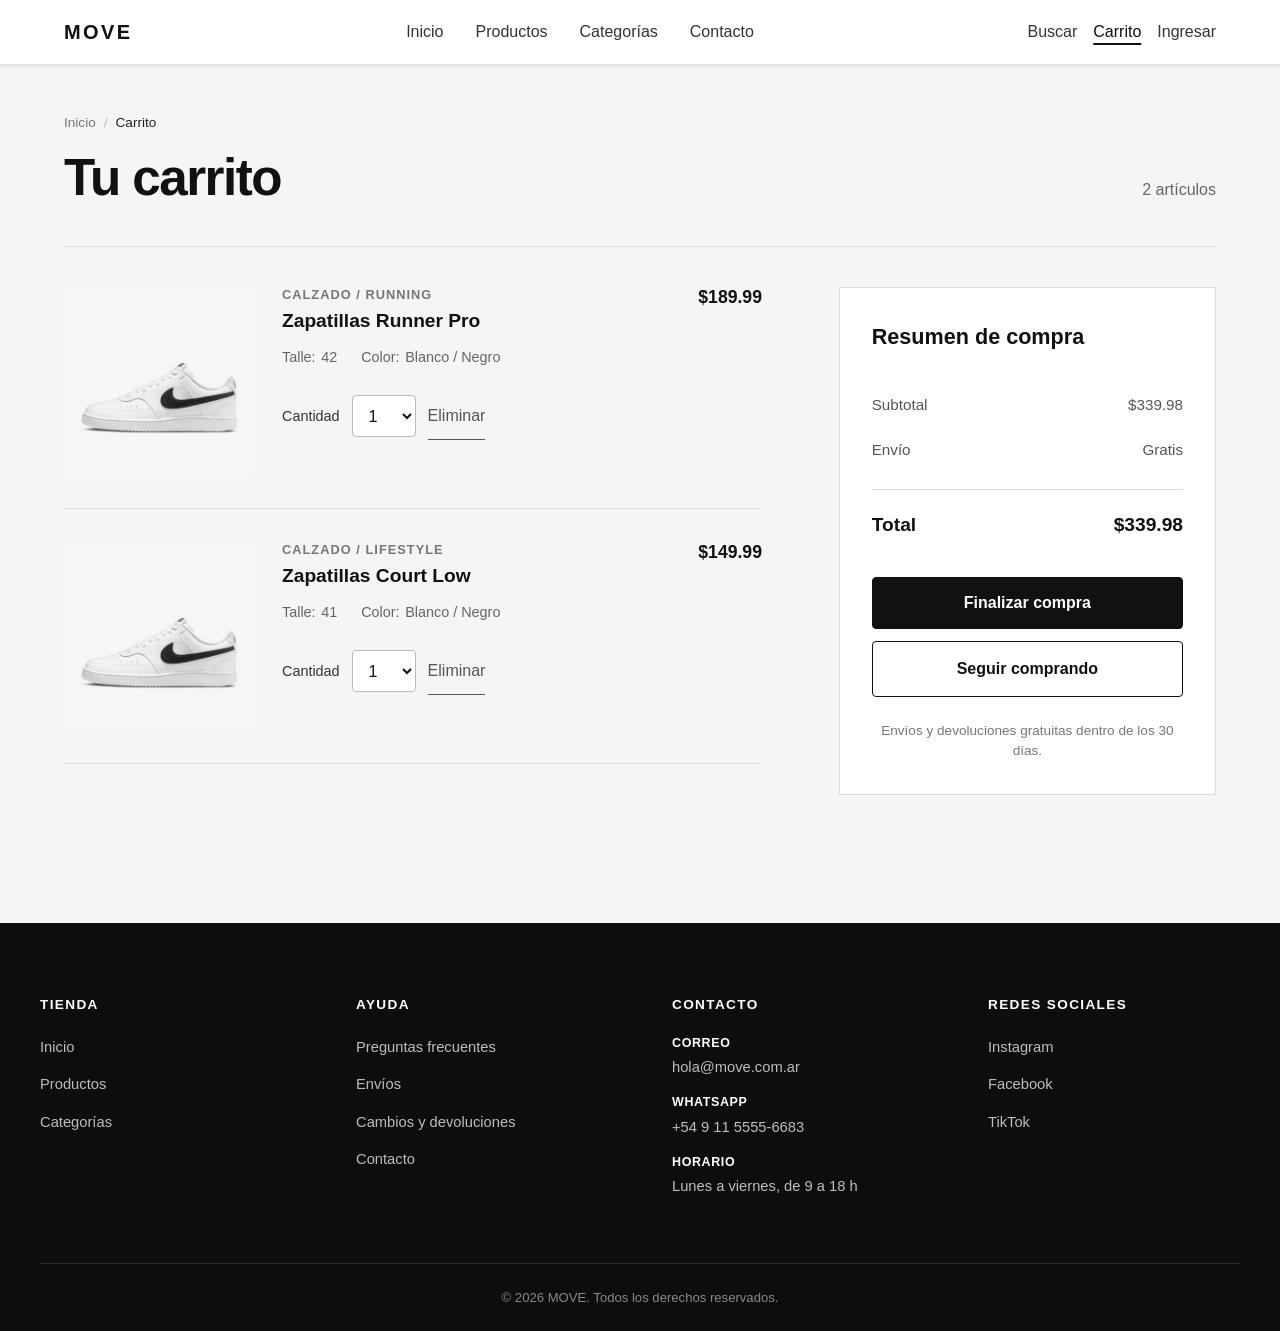
==== commit 0eac54b0: "style: mejorar estructura del header" ====
--- a/carrito.html
+++ b/carrito.html
@@ -7,18 +7,18 @@
     <link rel="stylesheet" href="css/styles.css">
 </head>
 <body>
-    <header>
-        <nav>
-            <a href="index.html" class="marca" aria-label="Ir al inicio">MOVE</a>
-            <ul>
+    <header class="site-header">
+        <nav class="site-header__nav" aria-label="Navegación principal">
+            <a href="index.html" class="site-header__brand" aria-label="Ir al inicio">MOVE</a>
+            <ul class="site-header__menu">
                 <li><a href="index.html">Inicio</a></li>
                 <li><a href="index.html#productos">Productos</a></li>
-                <li><a href="#">Categorías</a></li>
-                <li><a href="#">Contacto</a></li>
+                <li><a href="index.html#filtros">Categorías</a></li>
+                <li><a href="index.html#contacto">Contacto</a></li>
             </ul>
-            <div>
-                <a href="#" aria-label="Buscar productos">Buscar</a>
-                <a href="carrito.html" aria-current="page">Carrito <span>2</span></a>
+            <div class="site-header__actions">
+                <a href="index.html#productos">Buscar</a>
+                <a href="carrito.html" aria-current="page">Carrito</a>
                 <a href="#">Ingresar</a>
             </div>
         </nav>
--- a/css/styles.css
+++ b/css/styles.css
@@ -11,7 +11,7 @@
     background-color: #f5f5f5;
 }
 
-header {
+.site-header {
     background-color: #fff;
     box-shadow: 0 2px 4px rgba(0, 0, 0, 0.1);
     position: sticky;
@@ -19,7 +19,7 @@
     z-index: 100;
 }
 
-nav {
+.site-header__nav {
     max-width: 1200px;
     margin: 0 auto;
     padding: 1rem 1.5rem;
@@ -30,53 +30,53 @@
     flex-wrap: wrap;
 }
 
-nav > a {
+.site-header__brand {
+    color: #111;
     flex-shrink: 0;
-}
-
-nav > a img {
-    height: 40px;
-    width: auto;
-}
-
-nav > ul {
-    display: flex;
+    font-size: 1.25rem;
+    font-weight: 800;
+    letter-spacing: 0.12em;
+    text-decoration: none;
+}
+
+.site-header__menu {
+    display: flex;
+    flex: 1;
+    justify-content: center;
     list-style: none;
     gap: 2rem;
 }
 
-nav > ul a {
+.site-header__menu a {
     text-decoration: none;
     color: #333;
     font-weight: 500;
-    transition: color 0.2s;
-}
-
-nav > ul a:hover {
-    color: #0066cc;
-}
-
-nav > div {
+}
+
+.site-header__menu a[aria-current="page"],
+.site-header__actions a[aria-current="page"] {
+    color: #111;
+    text-decoration: underline;
+    text-decoration-thickness: 2px;
+    text-underline-offset: 0.35em;
+}
+
+.site-header__actions {
     display: flex;
     align-items: center;
     gap: 1rem;
-}
-
-nav > div a {
+    flex-shrink: 0;
+}
+
+.site-header__actions a {
     text-decoration: none;
     color: #333;
     display: flex;
     align-items: center;
-    gap: 0.3rem;
-}
-
-nav > div a:last-child {
+}
+
+.site-header__actions a:last-child {
     font-weight: 500;
-}
-
-nav svg {
-    width: 24px;
-    height: 24px;
 }
 
 main.catalogo-layout {
@@ -299,17 +299,6 @@
     border-color: #333;
 }
 
-.pagina-catalogo header nav a:hover,
-.pagina-catalogo header nav a:focus-visible {
-    color: #000;
-}
-
-.pagina-catalogo header a[aria-current="page"] {
-    text-decoration: underline;
-    text-decoration-thickness: 2px;
-    text-underline-offset: 0.35em;
-}
-
 .pagina-catalogo a:focus-visible,
 .pagina-catalogo button:focus-visible,
 .pagina-catalogo input:focus-visible {
@@ -520,41 +509,30 @@
     }
 }
 
-.producto-detalle {
-    max-width: 1200px;
+.producto-body {
+    background-color: #fff;
+}
+
+.pagina-producto {
+    max-width: 1280px;
     margin: 0 auto;
-    padding: 2rem 1.5rem;
-    display: grid;
-    grid-template-columns: 1fr;
-    gap: 3rem;
-}
-
-.producto-imagen figure {
-    margin: 0;
-    background-color: #f5f5f5;
-    border-radius: 8px;
-    overflow: hidden;
-    aspect-ratio: 1 / 1;
-}
-
-.producto-imagen img {
-    width: 100%;
-    height: 100%;
-    object-fit: cover;
+    padding: 2.5rem 1.5rem 5rem;
+}
+
+.pagina-producto > .breadcrumb {
     display: block;
-}
-
-.breadcrumb {
-    margin-bottom: 1rem;
+    max-width: none;
+    margin: 0 0 2rem;
+    padding: 0;
 }
 
 .breadcrumb ol {
     display: flex;
     flex-wrap: wrap;
     gap: 0.5rem;
+    color: #888;
+    font-size: 0.85rem;
     list-style: none;
-    font-size: 0.85rem;
-    color: #999;
 }
 
 .breadcrumb li {
@@ -565,212 +543,288 @@
 .breadcrumb li:not(:last-child)::after {
     content: "/";
     margin-left: 0.5rem;
-    color: #ccc;
+    color: #bbb;
 }
 
 .breadcrumb a {
-    color: #999;
+    color: #777;
     text-decoration: none;
     transition: color 0.2s;
 }
 
-.breadcrumb a:hover {
-    color: #333;
+.breadcrumb a:hover,
+.breadcrumb a:focus-visible {
+    color: #111;
 }
 
 .breadcrumb li[aria-current="page"] {
-    color: #333;
+    color: #222;
     font-weight: 500;
 }
 
+.producto-principal {
+    display: grid;
+    grid-template-columns: minmax(0, 1fr);
+    gap: 2.5rem;
+    align-items: start;
+}
+
+.producto-imagen {
+    overflow: hidden;
+    aspect-ratio: 1 / 1;
+    margin: 0;
+    background-color: #f2f2f2;
+    border-radius: 4px;
+}
+
+.producto-imagen img {
+    display: block;
+    width: 100%;
+    height: 100%;
+    object-fit: contain;
+}
+
+.producto-info {
+    display: flex;
+    min-width: 0;
+    flex-direction: column;
+    gap: 2rem;
+}
+
+.producto-encabezado {
+    display: flex;
+    flex-direction: column;
+    gap: 0.6rem;
+}
+
 .producto-categoria {
-    font-size: 0.85rem;
-    color: #999;
+    color: #777;
+    font-size: 0.8rem;
+    font-weight: 600;
+    letter-spacing: 0.09em;
     text-transform: uppercase;
-    letter-spacing: 0.05em;
-    margin-bottom: 0.5rem;
 }
 
 .producto-info h1 {
-    font-size: 2rem;
-    font-weight: 600;
-    color: #111;
-    margin-bottom: 0.5rem;
-    line-height: 1.2;
+    color: #111;
+    font-size: clamp(2.25rem, 4vw, 3.75rem);
+    font-weight: 600;
+    letter-spacing: -0.035em;
+    line-height: 1.05;
+    overflow-wrap: anywhere;
 }
 
 .producto-precio {
+    color: #111;
     font-size: 1.75rem;
     font-weight: 600;
-    color: #000;
-    margin-bottom: 2rem;
-}
-
-.producto-descripcion {
-    margin-bottom: 2rem;
-    color: #444;
-    line-height: 1.7;
-}
-
-.producto-descripcion p {
+}
+
+.producto-resumen {
+    max-width: 58ch;
+    color: #555;
+    font-size: 1rem;
+    line-height: 1.75;
+}
+
+.producto-compra {
+    display: grid;
+    gap: 1.5rem;
+}
+
+.producto-talles {
+    min-width: 0;
+    padding: 0;
+    border: 0;
+}
+
+.producto-talles legend {
     margin-bottom: 1rem;
-}
-
-.producto-descripcion p:last-child {
-    margin-bottom: 0;
-}
-
-.producto-talles {
-    border: none;
-    padding: 0;
-    margin-bottom: 2rem;
-}
-
-.producto-talles legend {
-    font-weight: 600;
-    font-size: 0.9rem;
-    color: #333;
-    margin-bottom: 1rem;
+    color: #222;
+    font-size: 0.95rem;
+    font-weight: 600;
 }
 
 .talles-opciones {
-    display: flex;
-    flex-wrap: wrap;
-    gap: 0.75rem;
+    display: grid;
+    grid-template-columns: repeat(auto-fit, minmax(48px, 1fr));
+    gap: 0.65rem;
 }
 
 .talles-opciones label {
-    display: flex;
+    display: grid;
+    min-width: 0;
+    cursor: pointer;
+}
+
+.talles-opciones input[type="radio"],
+.talles-opciones span {
+    grid-area: 1 / 1;
+}
+
+.talles-opciones input[type="radio"] {
+    width: 1px;
+    height: 1px;
+    margin: 0;
+    opacity: 0;
+}
+
+.talles-opciones span {
+    display: flex;
+    min-height: 50px;
     align-items: center;
     justify-content: center;
-    min-width: 48px;
-    height: 48px;
-    border: 1px solid #ddd;
+    color: #222;
+    background-color: #fff;
+    border: 1px solid #ccc;
+    border-radius: 4px;
+    font-size: 0.95rem;
+    transition: color 0.2s, background-color 0.2s, border-color 0.2s;
+}
+
+.talles-opciones label:hover span {
+    border-color: #555;
+}
+
+.talles-opciones input[type="radio"]:focus-visible + span {
+    outline: 2px solid #111;
+    outline-offset: 3px;
+}
+
+.talles-opciones input[type="radio"]:checked + span {
+    color: #fff;
+    background-color: #111;
+    border-color: #111;
+}
+
+.btn-agregar-carrito {
+    width: 100%;
+    padding: 1rem 2rem;
+    color: #fff;
+    background-color: #111;
+    border: 1px solid #111;
     border-radius: 4px;
     cursor: pointer;
-    transition: border-color 0.2s, background-color 0.2s;
+    font-size: 1rem;
+    font-weight: 600;
+    transition: background-color 0.2s, border-color 0.2s;
+}
+
+.btn-agregar-carrito:hover,
+.btn-agregar-carrito:focus-visible {
+    background-color: #333;
+    border-color: #333;
+}
+
+.btn-agregar-carrito:focus-visible {
+    outline: 2px solid #111;
+    outline-offset: 3px;
+}
+
+.producto-servicios {
+    border-bottom: 1px solid #ddd;
+}
+
+.producto-servicios section {
+    padding: 1.25rem 0;
+    border-top: 1px solid #ddd;
+}
+
+.producto-servicios h2 {
+    margin-bottom: 0.35rem;
+    color: #222;
+    font-size: 0.95rem;
+    font-weight: 600;
+}
+
+.producto-servicios p {
+    color: #666;
     font-size: 0.9rem;
-    color: #333;
-}
-
-.talles-opciones input[type="radio"] {
-    position: absolute;
-    opacity: 0;
-    pointer-events: none;
-}
-
-.talles-opciones label:hover {
-    border-color: #999;
-}
-
-.talles-opciones input[type="radio"]:checked + span {
-    background-color: #000;
-    color: #fff;
-}
-
-.talles-opciones span {
-    display: flex;
-    align-items: center;
-    justify-content: center;
-    width: 100%;
-    height: 100%;
-    transition: background-color 0.2s, color 0.2s;
-}
-
-.btn-agregar-carrito {
-    width: 100%;
-    max-width: 100%;
-    padding: 1rem 2rem;
-    background-color: #000;
-    color: #fff;
-    border: none;
-    border-radius: 4px;
+    line-height: 1.6;
+}
+
+.producto-informacion {
+    margin-top: clamp(4rem, 8vw, 6.5rem);
+    padding-top: 3rem;
+    border-top: 1px solid #ddd;
+}
+
+.producto-informacion > h2 {
+    margin-bottom: 2.5rem;
+    color: #111;
+    font-size: clamp(1.75rem, 3vw, 2.5rem);
+    font-weight: 600;
+    letter-spacing: -0.025em;
+    line-height: 1.15;
+}
+
+.producto-informacion-grid {
+    display: grid;
+    grid-template-columns: minmax(0, 1fr);
+    gap: 2.5rem;
+}
+
+.producto-informacion-grid h3 {
+    margin-bottom: 1rem;
+    color: #222;
     font-size: 1rem;
-    font-weight: 500;
-    cursor: pointer;
-    transition: background-color 0.2s;
-    margin-bottom: 2rem;
-}
-
-.btn-agregar-carrito:hover {
-    background-color: #333;
-}
-
-.producto-envio {
-    border-top: 1px solid #eee;
-    padding-top: 1.5rem;
-}
-
-.producto-envio h3 {
-    font-size: 1rem;
-    font-weight: 600;
-    color: #333;
-    margin-bottom: 1rem;
-}
-
-.producto-envio ul {
-    list-style: none;
-    display: grid;
-    grid-template-columns: repeat(2, 1fr);
-    gap: 0.75rem;
-}
-
-.producto-envio li {
-    font-size: 0.85rem;
+    font-weight: 600;
+}
+
+.producto-informacion-grid p,
+.producto-informacion-grid li {
     color: #666;
-    display: flex;
-    align-items: flex-start;
-    gap: 0.5rem;
-    line-height: 1.5;
-}
-
-.producto-envio li::before {
-    content: "✓";
-    color: #000;
-    font-weight: 600;
-    flex-shrink: 0;
-}
-
-@media (min-width: 768px) {
-    .producto-detalle {
-        grid-template-columns: 1fr 1fr;
-        gap: 4rem;
-        align-items: start;
-    }
-
-    .producto-imagen {
-        position: sticky;
-        top: 100px;
-    }
-
-    .producto-info h1 {
-        font-size: 2.5rem;
-    }
-
-    .producto-precio {
-        font-size: 2rem;
-    }
-
-    .producto-envio ul {
-        grid-template-columns: repeat(4, 1fr);
-    }
-}
-
-@media (min-width: 1024px) {
-    .producto-info h1 {
-        font-size: 3rem;
+    font-size: 0.95rem;
+    line-height: 1.7;
+}
+
+.producto-informacion-grid ul {
+    padding-left: 1.1rem;
+}
+
+.producto-informacion-grid li + li {
+    margin-top: 0.4rem;
+}
+
+@media (min-width: 820px) {
+    .pagina-producto {
+        padding-top: 3rem;
+    }
+
+    .producto-principal {
+        grid-template-columns: minmax(0, 1.2fr) minmax(360px, 1fr);
+        gap: clamp(2.5rem, 6vw, 5rem);
+    }
+
+    .producto-informacion-grid {
+        grid-template-columns: repeat(3, minmax(0, 1fr));
+        gap: clamp(2.5rem, 5vw, 4.5rem);
+    }
+}
+
+@media (max-width: 600px) {
+    .pagina-producto {
+        padding: 2rem 1.25rem 4rem;
+    }
+
+    .pagina-producto > .breadcrumb {
+        margin-bottom: 1.5rem;
+    }
+
+    .producto-principal {
+        gap: 2rem;
+    }
+
+    .producto-info {
+        gap: 1.75rem;
+    }
+
+    .producto-informacion {
+        padding-top: 2.5rem;
     }
 }
 
 /* Carrito */
-.marca {
-    color: #111;
-    font-size: 1.25rem;
-    font-weight: 800;
-    letter-spacing: 0.12em;
-    text-decoration: none;
-}
-
 .visualmente-oculto {
     width: 1px;
     height: 1px;
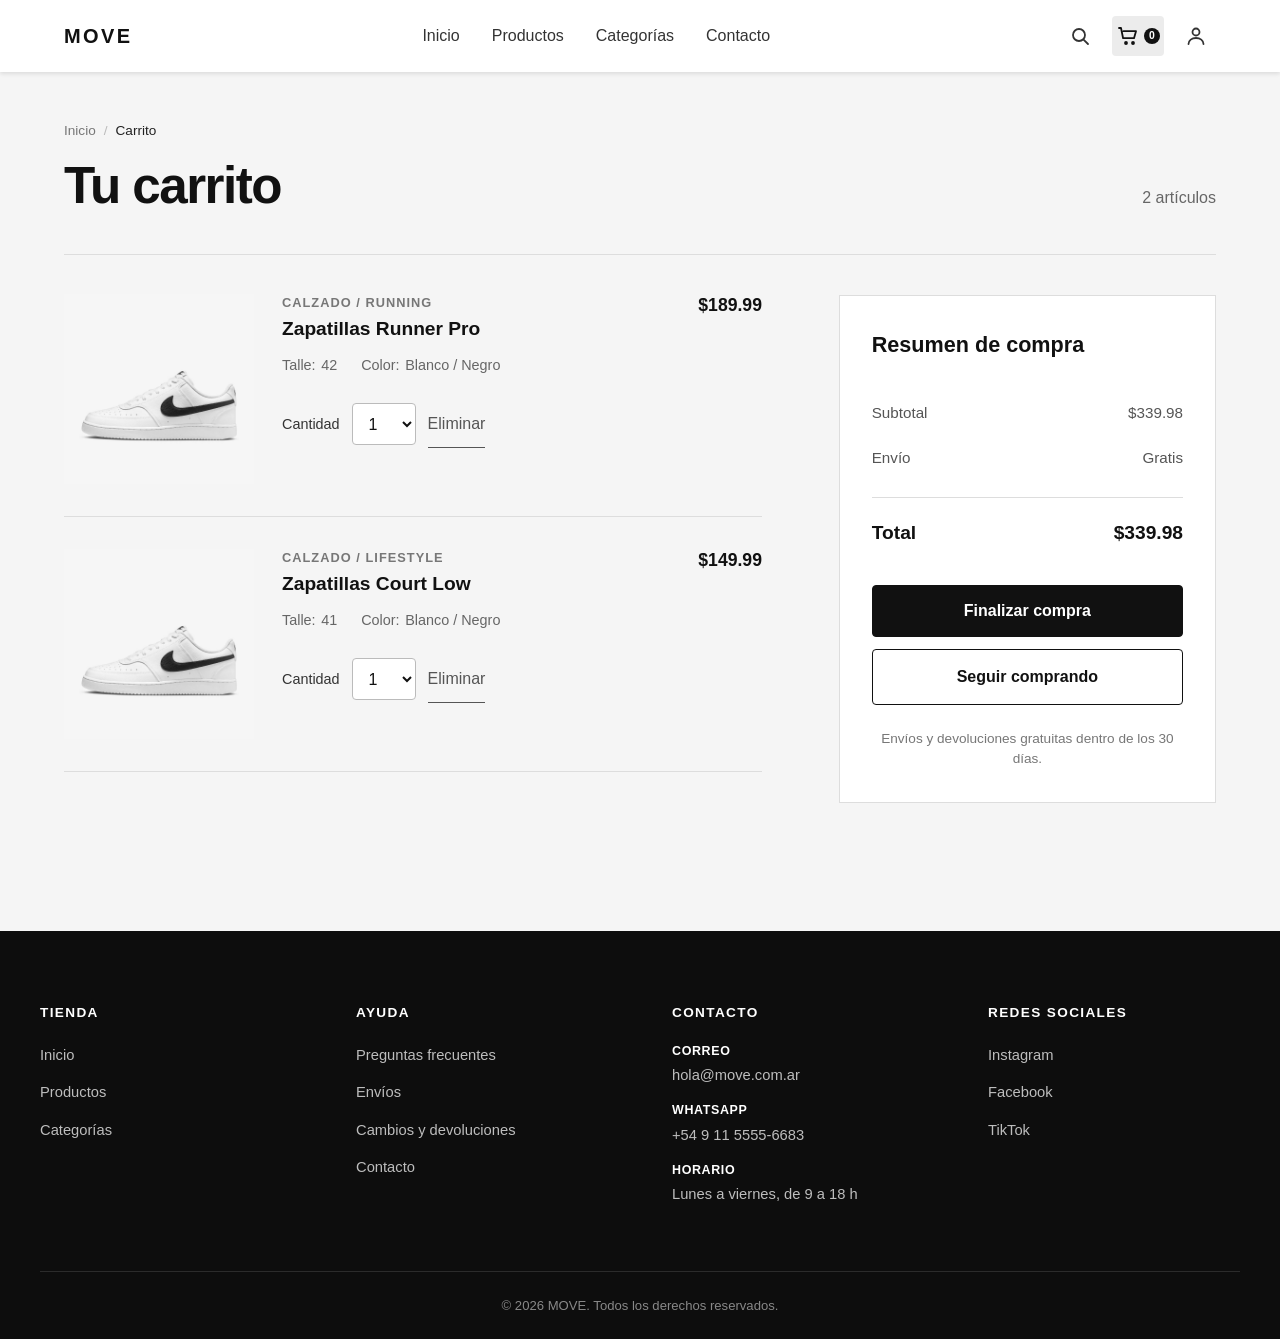
==== commit 0e648716: "style: agregar iconos al header" ====
--- a/carrito.html
+++ b/carrito.html
@@ -17,9 +17,26 @@
                 <li><a href="index.html#contacto">Contacto</a></li>
             </ul>
             <div class="site-header__actions">
-                <a href="index.html#productos">Buscar</a>
-                <a href="carrito.html" aria-current="page">Carrito</a>
-                <a href="#">Ingresar</a>
+                <a href="index.html#productos" class="site-header__action" aria-label="Buscar productos">
+                    <svg class="site-header__icon" viewBox="0 0 24 24" aria-hidden="true" fill="none" stroke="currentColor">
+                        <circle cx="11" cy="11" r="6"></circle>
+                        <path d="M20 20l-4.2-4.2"></path>
+                    </svg>
+                </a>
+                <a href="carrito.html" class="site-header__action site-header__cart" aria-label="Ver carrito" aria-current="page">
+                    <svg class="site-header__icon" viewBox="0 0 24 24" aria-hidden="true" fill="none" stroke="currentColor">
+                        <path d="M3 4h2l2.1 10.2h10.9l2-7H7.5"></path>
+                        <circle cx="10" cy="19" r="1"></circle>
+                        <circle cx="17" cy="19" r="1"></circle>
+                    </svg>
+                    <span class="site-header__cart-count" aria-hidden="true">0</span>
+                </a>
+                <a href="#" class="site-header__action" aria-label="Ingresar a mi cuenta">
+                    <svg class="site-header__icon" viewBox="0 0 24 24" aria-hidden="true" fill="none" stroke="currentColor">
+                        <circle cx="12" cy="8" r="3.5"></circle>
+                        <path d="M4.5 20c0-3.6 3.4-6 7.5-6s7.5 2.4 7.5 6"></path>
+                    </svg>
+                </a>
             </div>
         </nav>
     </header>
--- a/css/styles.css
+++ b/css/styles.css
@@ -53,8 +53,7 @@
     font-weight: 500;
 }
 
-.site-header__menu a[aria-current="page"],
-.site-header__actions a[aria-current="page"] {
+.site-header__menu a[aria-current="page"] {
     color: #111;
     text-decoration: underline;
     text-decoration-thickness: 2px;
@@ -64,19 +63,69 @@
 .site-header__actions {
     display: flex;
     align-items: center;
-    gap: 1rem;
+    gap: 0.75rem;
     flex-shrink: 0;
 }
 
-.site-header__actions a {
+.site-header__action {
+    display: inline-flex;
+    align-items: center;
+    justify-content: center;
+    width: 40px;
+    min-height: 40px;
+    color: #333;
+    border-radius: 4px;
     text-decoration: none;
-    color: #333;
-    display: flex;
+    transition: color 0.2s, background-color 0.2s;
+}
+
+.site-header__action:hover {
+    color: #111;
+    background-color: #f1f1f1;
+}
+
+.site-header__action:focus-visible {
+    color: #111;
+    background-color: #f1f1f1;
+    outline: 2px solid #111;
+    outline-offset: 3px;
+}
+
+.site-header__action[aria-current="page"] {
+    color: #111;
+    background-color: #ececec;
+    text-decoration: none;
+}
+
+.site-header__icon {
+    width: 24px;
+    height: 24px;
+    flex-shrink: 0;
+    stroke: currentColor;
+    stroke-width: 1.8;
+    stroke-linecap: round;
+    stroke-linejoin: round;
+}
+
+.site-header__cart {
+    width: auto;
+    min-width: 40px;
+    gap: 0.25rem;
+    padding: 0 0.25rem;
+}
+
+.site-header__cart-count {
+    display: flex;
+    min-width: 16px;
+    height: 16px;
     align-items: center;
-}
-
-.site-header__actions a:last-child {
-    font-weight: 500;
+    justify-content: center;
+    color: #fff;
+    background-color: #111;
+    border-radius: 999px;
+    font-size: 0.65rem;
+    font-weight: 700;
+    line-height: 1;
 }
 
 main.catalogo-layout {
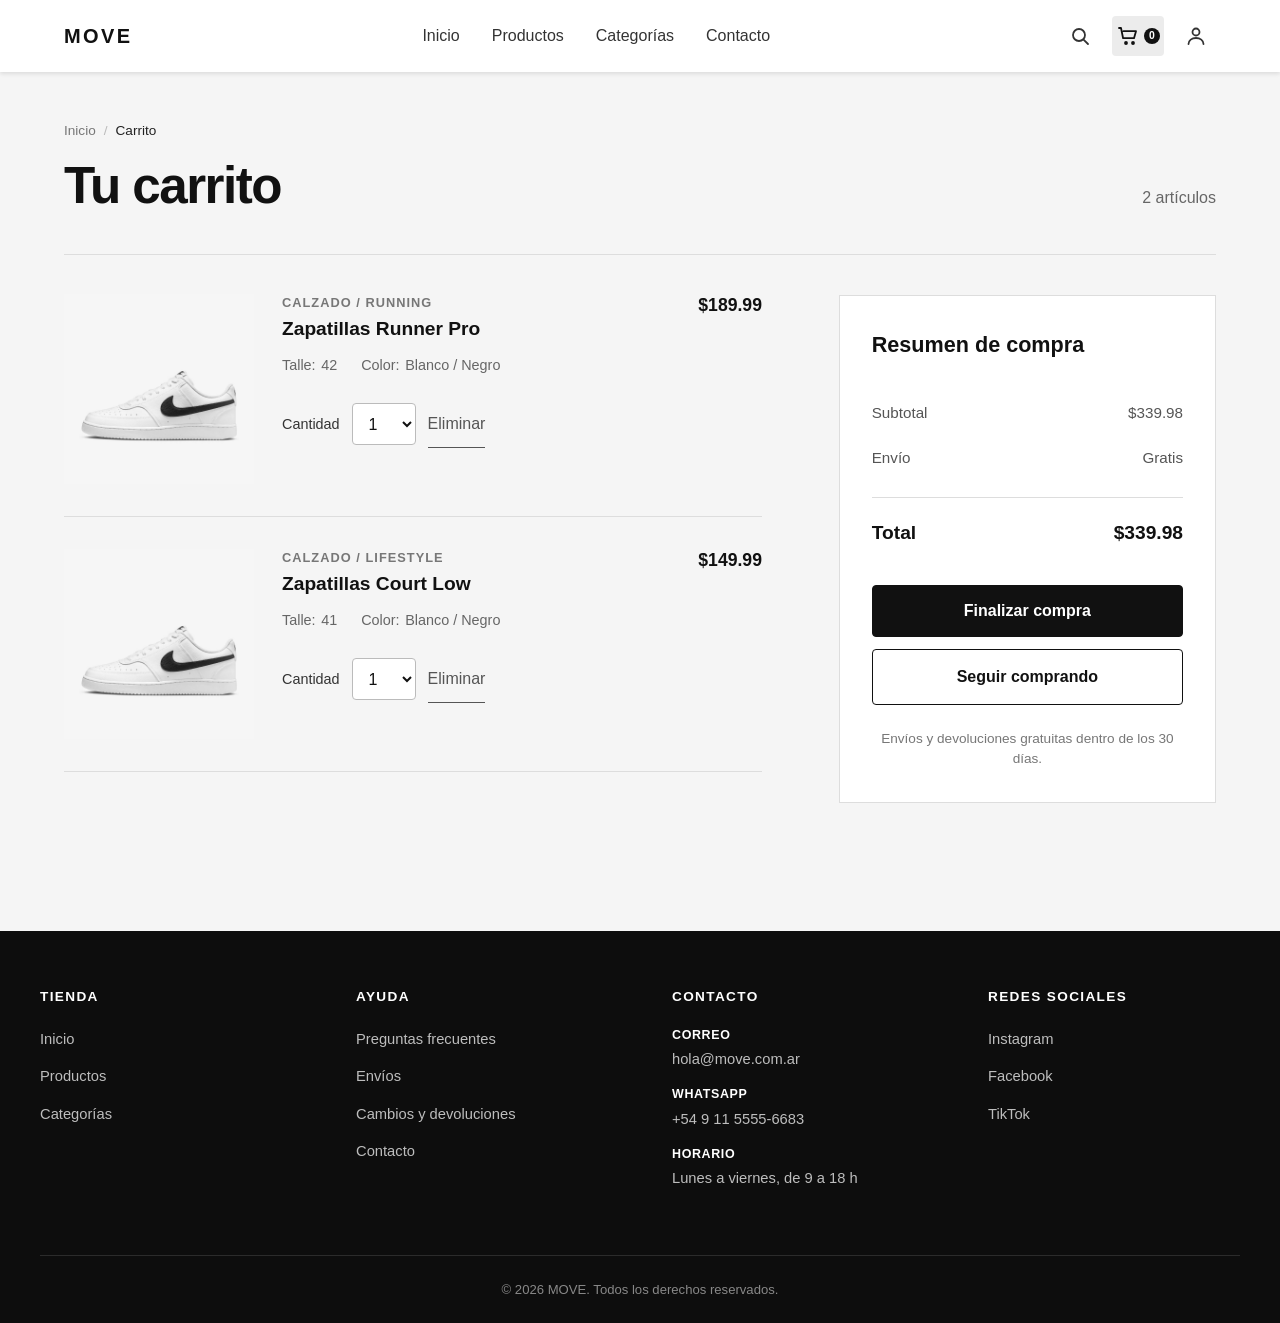
==== commit 052c2401: "feat: separar home y catálogo con productos destacados" ====
--- a/carrito.html
+++ b/carrito.html
@@ -12,12 +12,12 @@
             <a href="index.html" class="site-header__brand" aria-label="Ir al inicio">MOVE</a>
             <ul class="site-header__menu">
                 <li><a href="index.html">Inicio</a></li>
-                <li><a href="index.html#productos">Productos</a></li>
-                <li><a href="index.html#filtros">Categorías</a></li>
-                <li><a href="index.html#contacto">Contacto</a></li>
+                <li><a href="productos.html">Productos</a></li>
+                <li><a href="productos.html#filtros">Categorías</a></li>
+                <li><a href="#contacto">Contacto</a></li>
             </ul>
             <div class="site-header__actions">
-                <a href="index.html#productos" class="site-header__action" aria-label="Buscar productos">
+                <a href="productos.html#productos" class="site-header__action" aria-label="Buscar productos">
                     <svg class="site-header__icon" viewBox="0 0 24 24" aria-hidden="true" fill="none" stroke="currentColor">
                         <circle cx="11" cy="11" r="6"></circle>
                         <path d="M20 20l-4.2-4.2"></path>
@@ -160,8 +160,8 @@
                 <nav aria-label="Enlaces de la tienda">
                     <ul>
                         <li><a href="index.html">Inicio</a></li>
-                        <li><a href="index.html#productos">Productos</a></li>
-                        <li><a href="index.html#filtros">Categorías</a></li>
+                        <li><a href="productos.html#productos">Productos</a></li>
+                        <li><a href="productos.html#filtros">Categorías</a></li>
                     </ul>
                 </nav>
             </section>
@@ -173,7 +173,7 @@
                         <li><a href="#">Preguntas frecuentes</a></li>
                         <li><a href="#">Envíos</a></li>
                         <li><a href="#">Cambios y devoluciones</a></li>
-                        <li><a href="#">Contacto</a></li>
+                        <li><a href="#contacto">Contacto</a></li>
                     </ul>
                 </nav>
             </section>
--- a/css/styles.css
+++ b/css/styles.css
@@ -22,11 +22,11 @@
 .site-header__nav {
     max-width: 1200px;
     margin: 0 auto;
-    padding: 1rem 1.5rem;
-    display: flex;
-    justify-content: space-between;
+    padding: 1rem 1.25rem;
+    display: flex;
+    justify-content: center;
     align-items: center;
-    gap: 1rem;
+    gap: 0.75rem 1rem;
     flex-wrap: wrap;
 }
 
@@ -41,10 +41,12 @@
 
 .site-header__menu {
     display: flex;
-    flex: 1;
+    flex: 0 0 100%;
+    order: 3;
     justify-content: center;
     list-style: none;
-    gap: 2rem;
+    gap: 0.75rem 1.25rem;
+    flex-wrap: wrap;
 }
 
 .site-header__menu a {
@@ -131,64 +133,101 @@
 main.catalogo-layout {
     max-width: 1200px;
     margin: 0 auto;
-    padding: 3rem 1.5rem 5rem;
+    padding: 2rem 1.25rem 3.5rem;
     display: grid;
-    grid-template-columns: 250px 1fr;
-    gap: 3rem;
+    grid-template-columns: minmax(0, 1fr);
+    gap: 2.5rem;
     align-items: start;
 }
 
 .catalogo-filtros {
+    min-width: 0;
+    overflow-x: auto;
+    overflow-y: hidden;
     background-color: #fff;
-    padding: 1.75rem;
-    border: 1px solid #ddd;
-    border-radius: 4px;
+    padding: 0.25rem 0;
+    border: 0;
+    border-radius: 0;
     box-shadow: none;
     height: fit-content;
+    scrollbar-width: none;
+}
+
+.catalogo-filtros::-webkit-scrollbar {
+    display: none;
+}
+
+.catalogo-filtros > section {
+    display: flex;
+    align-items: center;
+    gap: 0.625rem;
+    width: max-content;
 }
 
 .catalogo-filtros h2 {
-    margin-bottom: 1.5rem;
-    font-size: 1.25rem;
-    color: #111;
+    display: flex;
+    align-items: center;
+    justify-content: center;
+    margin: 0;
+    padding: 0.65rem 1rem;
+    border: 1px solid #111;
+    border-radius: 999px;
+    background-color: #111;
+    color: #fff;
+    font-size: 0.9rem;
+    font-weight: 600;
+    line-height: 1.2;
+    white-space: nowrap;
+}
+
+.catalogo-filtros form {
+    display: flex;
+    align-items: center;
+    gap: 0.625rem;
+    min-width: max-content;
 }
 
 .catalogo-filtros fieldset {
-    border: none;
-    margin-bottom: 1.75rem;
+    flex: 0 0 auto;
+    min-inline-size: max-content;
+    margin: 0;
     padding: 0;
+    border: 0;
 }
 
 .catalogo-filtros legend {
-    font-weight: 600;
-    margin-bottom: 0.75rem;
-    color: #111;
+    display: flex;
+    align-items: center;
+    justify-content: center;
+    margin: 0;
+    padding: 0.65rem 1rem;
+    border: 1px solid #ddd;
+    border-radius: 999px;
+    background-color: #fff;
+    color: #111;
+    font-size: 0.9rem;
+    font-weight: 600;
+    line-height: 1.2;
+    white-space: nowrap;
+}
+
+.catalogo-filtros legend::after {
+    content: "⌄";
+    margin-left: 0.45rem;
+    color: #666;
 }
 
 .catalogo-filtros label {
-    display: block;
-    margin-bottom: 0.6rem;
-    cursor: pointer;
-    font-size: 0.9rem;
-    color: #555;
+    display: none;
 }
 
 .catalogo-filtros input[type="checkbox"],
 .catalogo-filtros input[type="radio"] {
-    margin-right: 0.5rem;
-    accent-color: #111;
+    display: none;
 }
 
 .catalogo-filtros button {
-    width: 100%;
-    padding: 0.85rem 1rem;
-    margin-bottom: 0.65rem;
-    border: 1px solid #111;
-    border-radius: 4px;
-    cursor: pointer;
-    font-size: 0.9rem;
-    font-weight: 600;
-    transition: background-color 0.2s, color 0.2s;
+    display: none;
 }
 
 .catalogo-filtros button[type="submit"] {
@@ -218,10 +257,10 @@
 
 .catalogo-encabezado {
     display: flex;
-    align-items: flex-end;
-    justify-content: space-between;
-    gap: 2rem;
-    margin-bottom: 2.5rem;
+    flex-direction: column;
+    align-items: flex-start;
+    gap: 0.5rem;
+    margin-bottom: 2rem;
 }
 
 .catalogo-encabezado h1 {
@@ -248,8 +287,8 @@
 
 .catalogo-grid {
     display: grid;
-    grid-template-columns: repeat(3, minmax(0, 1fr));
-    gap: 3rem 1.5rem;
+    grid-template-columns: repeat(2, minmax(0, 1fr));
+    gap: 2rem 0.75rem;
 }
 
 .producto-card {
@@ -283,7 +322,7 @@
     display: flex;
     flex: 1;
     flex-direction: column;
-    padding-top: 1.25rem;
+    padding-top: 0.875rem;
 }
 
 .producto-card-categoria {
@@ -314,11 +353,11 @@
 
 .producto-card-compra {
     display: flex;
-    align-items: center;
-    justify-content: space-between;
-    gap: 1rem;
+    align-items: stretch;
+    gap: 0.75rem;
     margin-top: auto;
-    padding-top: 1.25rem;
+    padding-top: 0.875rem;
+    flex-direction: column;
 }
 
 .producto-card-precio {
@@ -329,6 +368,7 @@
 }
 
 .producto-card-accion {
+    width: 100%;
     padding: 0.65rem 0.85rem;
     background-color: #111;
     color: #fff;
@@ -350,9 +390,26 @@
 
 .pagina-catalogo a:focus-visible,
 .pagina-catalogo button:focus-visible,
-.pagina-catalogo input:focus-visible {
+.pagina-catalogo input:focus-visible,
+.pagina-home a:focus-visible {
     outline: 2px solid #111;
     outline-offset: 3px;
+}
+
+.pagina-home {
+    background-color: #fff;
+}
+
+.home-destacados {
+    max-width: 1200px;
+    margin: 0 auto;
+    padding: 2rem 1.25rem 3.5rem;
+}
+
+.home-destacados-enlace {
+    display: inline-flex;
+    margin-top: 2rem;
+    text-decoration: none;
 }
 
 #productos,
@@ -361,90 +418,20 @@
     scroll-margin-top: 100px;
 }
 
-@media (max-width: 900px) {
-    main.catalogo-layout {
-        grid-template-columns: minmax(0, 1fr);
-        gap: 3rem;
-    }
-
-    .catalogo-filtros form {
-        display: grid;
-        grid-template-columns: repeat(3, minmax(0, 1fr));
-        gap: 0 2rem;
-    }
-
-    .catalogo-grid {
-        grid-template-columns: repeat(2, minmax(0, 1fr));
-    }
-}
-
-@media (max-width: 700px) {
-    .pagina-catalogo header nav {
-        justify-content: center;
-    }
-
-    .pagina-catalogo header nav > ul {
-        order: 3;
-        width: 100%;
-        justify-content: center;
-        gap: 0.75rem 1.25rem;
-        flex-wrap: wrap;
-    }
-}
-
-@media (max-width: 600px) {
-    main.catalogo-layout {
-        padding: 2rem 1.25rem 3.5rem;
-    }
-
-    .catalogo-filtros form {
-        display: block;
-    }
-
-    .catalogo-encabezado {
-        align-items: flex-start;
-        flex-direction: column;
-        gap: 0.5rem;
-        margin-bottom: 2rem;
-    }
-
-    .catalogo-grid {
-        grid-template-columns: minmax(0, 1fr);
-        gap: 2.5rem;
-    }
-}
-
-@media (max-width: 420px) {
-    .pagina-catalogo header nav > div {
-        width: 100%;
-        justify-content: center;
-        flex-wrap: wrap;
-    }
-
-    .producto-card-compra {
-        align-items: stretch;
-        flex-direction: column;
-    }
-
-    .producto-card-accion {
-        width: 100%;
-    }
-}
-
 .site-footer {
     margin-top: 3rem;
-    padding: 4.5rem 1.5rem 0;
+    padding: 3.5rem 1.25rem 0;
     color: #f5f5f5;
     background-color: #0d0d0d;
 }
 
 .footer-contenido {
     display: grid;
-    grid-template-columns: repeat(4, minmax(0, 1fr));
-    gap: clamp(2rem, 5vw, 4.5rem);
+    grid-template-columns: minmax(0, 1fr);
+    gap: 2.75rem;
     max-width: 1200px;
     margin: 0 auto;
-    padding-bottom: 4rem;
+    padding-bottom: 3rem;
 }
 
 .footer-columna {
@@ -528,34 +515,7 @@
     color: #888;
     font-size: 0.82rem;
     line-height: 1.5;
-    text-align: center;
-}
-
-@media (max-width: 900px) {
-    .footer-contenido {
-        grid-template-columns: repeat(2, minmax(0, 1fr));
-        gap: 3rem 2.5rem;
-    }
-}
-
-@media (max-width: 600px) {
-    .site-footer {
-        padding: 3.5rem 1.25rem 0;
-    }
-
-    .footer-contenido {
-        grid-template-columns: minmax(0, 1fr);
-        gap: 2.75rem;
-        padding-bottom: 3rem;
-    }
-
-    .footer-inferior {
-        padding: 1.25rem 0;
-    }
-
-    .footer-inferior p {
-        text-align: left;
-    }
+    text-align: left;
 }
 
 .producto-body {
@@ -565,13 +525,13 @@
 .pagina-producto {
     max-width: 1280px;
     margin: 0 auto;
-    padding: 2.5rem 1.5rem 5rem;
+    padding: 2rem 1.25rem 4rem;
 }
 
 .pagina-producto > .breadcrumb {
     display: block;
     max-width: none;
-    margin: 0 0 2rem;
+    margin: 0 0 1.5rem;
     padding: 0;
 }
 
@@ -614,7 +574,7 @@
 .producto-principal {
     display: grid;
     grid-template-columns: minmax(0, 1fr);
-    gap: 2.5rem;
+    gap: 2rem;
     align-items: start;
 }
 
@@ -637,7 +597,7 @@
     display: flex;
     min-width: 0;
     flex-direction: column;
-    gap: 2rem;
+    gap: 1.75rem;
 }
 
 .producto-encabezado {
@@ -794,7 +754,7 @@
 
 .producto-informacion {
     margin-top: clamp(4rem, 8vw, 6.5rem);
-    padding-top: 3rem;
+    padding-top: 2.5rem;
     border-top: 1px solid #ddd;
 }
 
@@ -833,44 +793,6 @@
 
 .producto-informacion-grid li + li {
     margin-top: 0.4rem;
-}
-
-@media (min-width: 820px) {
-    .pagina-producto {
-        padding-top: 3rem;
-    }
-
-    .producto-principal {
-        grid-template-columns: minmax(0, 1.2fr) minmax(360px, 1fr);
-        gap: clamp(2.5rem, 6vw, 5rem);
-    }
-
-    .producto-informacion-grid {
-        grid-template-columns: repeat(3, minmax(0, 1fr));
-        gap: clamp(2.5rem, 5vw, 4.5rem);
-    }
-}
-
-@media (max-width: 600px) {
-    .pagina-producto {
-        padding: 2rem 1.25rem 4rem;
-    }
-
-    .pagina-producto > .breadcrumb {
-        margin-bottom: 1.5rem;
-    }
-
-    .producto-principal {
-        gap: 2rem;
-    }
-
-    .producto-info {
-        gap: 1.75rem;
-    }
-
-    .producto-informacion {
-        padding-top: 2.5rem;
-    }
 }
 
 /* Carrito */
@@ -889,7 +811,7 @@
     display: block;
     max-width: 1200px;
     margin: 0 auto;
-    padding: 3rem 1.5rem 5rem;
+    padding: 2rem 1.25rem 3.5rem;
 }
 
 .carrito > .breadcrumb {
@@ -898,10 +820,10 @@
 
 .carrito-encabezado {
     display: flex;
-    align-items: baseline;
-    justify-content: space-between;
-    gap: 1.5rem;
-    padding: 1rem 0 2.5rem;
+    flex-direction: column;
+    align-items: flex-start;
+    gap: 0.5rem;
+    padding: 1rem 0 2rem;
     border-bottom: 1px solid #ddd;
 }
 
@@ -920,10 +842,10 @@
 
 .carrito-layout {
     display: grid;
-    grid-template-columns: minmax(0, 1.85fr) minmax(300px, 1fr);
-    gap: clamp(2.5rem, 6vw, 5rem);
+    grid-template-columns: minmax(0, 1fr);
+    gap: 3rem;
     align-items: start;
-    padding-top: 2.5rem;
+    padding-top: 2rem;
 }
 
 .carrito-productos {
@@ -932,8 +854,8 @@
 
 .carrito-item {
     display: grid;
-    grid-template-columns: minmax(160px, 190px) minmax(0, 1fr) max-content;
-    gap: 1.75rem;
+    grid-template-columns: minmax(88px, 104px) minmax(0, 1fr);
+    gap: 1rem;
     align-items: start;
     padding: 0 0 2rem;
     margin-bottom: 2rem;
@@ -1058,12 +980,12 @@
     font-weight: 600;
     line-height: 1.3;
     white-space: nowrap;
+    grid-column: 2;
 }
 
 aside.carrito-resumen {
-    position: sticky;
-    top: 104px;
-    padding: 2rem;
+    position: static;
+    padding: 1.5rem;
     color: #111;
     background-color: #fff;
     border: 1px solid #ddd;
@@ -1157,68 +1079,251 @@
     text-align: center;
 }
 
-@media (max-width: 900px) {
+@media (min-width: 768px) {
+    .site-header__nav {
+        justify-content: space-between;
+        padding: 1rem 1.5rem;
+    }
+
+    .site-header__menu {
+        flex: 1;
+        order: 0;
+        gap: 1.5rem;
+    }
+
+    main.catalogo-layout {
+        grid-template-columns: minmax(0, 220px) minmax(0, 1fr);
+        gap: 2rem;
+        padding: 3rem 1.5rem 5rem;
+    }
+
+    .home-destacados {
+        padding: 3rem 1.5rem 5rem;
+    }
+
+    .catalogo-filtros {
+        display: block;
+        overflow: visible;
+        padding: 1.5rem;
+        border: 1px solid #ddd;
+        border-radius: 4px;
+    }
+
+    .catalogo-filtros > section {
+        display: block;
+        width: auto;
+    }
+
+    .catalogo-filtros h2 {
+        display: block;
+        margin-bottom: 1.5rem;
+        padding: 0;
+        border: 0;
+        border-radius: 0;
+        background-color: transparent;
+        color: #111;
+        font-size: 1.25rem;
+    }
+
+    .catalogo-filtros form {
+        display: block;
+        min-width: 0;
+    }
+
+    .catalogo-filtros fieldset {
+        min-inline-size: 0;
+        margin-bottom: 1.75rem;
+        padding: 0;
+        border: 0;
+        border-radius: 0;
+    }
+
+    .catalogo-filtros legend {
+        display: block;
+        margin-bottom: 0.75rem;
+        padding: 0;
+        border: 0;
+        border-radius: 0;
+        background-color: transparent;
+        font-size: 1rem;
+    }
+
+    .catalogo-filtros legend::after {
+        content: none;
+    }
+
+    .catalogo-filtros label {
+        display: block;
+        margin-bottom: 0.6rem;
+        cursor: pointer;
+        color: #555;
+        font-size: 0.9rem;
+    }
+
+    .catalogo-filtros input[type="checkbox"],
+    .catalogo-filtros input[type="radio"] {
+        display: inline-block;
+        margin-right: 0.5rem;
+        accent-color: #111;
+    }
+
+    .catalogo-filtros button {
+        display: block;
+        width: 100%;
+        margin-bottom: 0.65rem;
+        padding: 0.85rem 1rem;
+        border: 1px solid #111;
+        border-radius: 4px;
+        cursor: pointer;
+        font-size: 0.9rem;
+        font-weight: 600;
+        transition: background-color 0.2s, color 0.2s;
+    }
+
+    .catalogo-encabezado {
+        flex-direction: row;
+        align-items: flex-end;
+        justify-content: space-between;
+        gap: 1.5rem;
+        margin-bottom: 2.5rem;
+    }
+
+    .catalogo-grid {
+        grid-template-columns: repeat(2, minmax(0, 1fr));
+        gap: 3rem 1.5rem;
+    }
+
+    .producto-card-contenido {
+        padding-top: 1.25rem;
+    }
+
+    .producto-card-compra {
+        flex-direction: row;
+        align-items: center;
+        justify-content: space-between;
+        gap: 1rem;
+        padding-top: 1.25rem;
+    }
+
+    .producto-card-accion {
+        width: auto;
+    }
+
+    .footer-contenido {
+        grid-template-columns: repeat(2, minmax(0, 1fr));
+        gap: 3rem 2.5rem;
+        padding-bottom: 4rem;
+    }
+
+    .footer-inferior p {
+        text-align: center;
+    }
+
+    .pagina-producto {
+        padding: 3rem 1.5rem 5rem;
+    }
+
+    .pagina-producto > .breadcrumb {
+        margin-bottom: 2rem;
+    }
+
+    .producto-principal {
+        grid-template-columns: minmax(0, 1.1fr) minmax(0, 0.9fr);
+        gap: 2.5rem;
+    }
+
+    .producto-info {
+        gap: 2rem;
+    }
+
+    .producto-informacion {
+        padding-top: 3rem;
+    }
+
+    .producto-informacion-grid {
+        grid-template-columns: repeat(2, minmax(0, 1fr));
+        gap: 2.5rem;
+    }
+
+    main.carrito {
+        padding: 3rem 1.5rem 5rem;
+    }
+
+    .carrito-encabezado {
+        flex-direction: row;
+        align-items: baseline;
+        justify-content: space-between;
+        gap: 1.5rem;
+        padding-bottom: 2.5rem;
+    }
+
     .carrito-layout {
-        grid-template-columns: minmax(0, 1fr);
+        padding-top: 2.5rem;
+    }
+
+    .carrito-item {
+        grid-template-columns: minmax(140px, 160px) minmax(0, 1fr) max-content;
+        gap: 1.5rem;
+    }
+
+    .carrito-item-precio {
+        grid-column: auto;
+    }
+
+    aside.carrito-resumen {
+        padding: 2rem;
+    }
+}
+
+@media (min-width: 1024px) {
+    .site-header__nav {
+        gap: 2rem;
+    }
+
+    .site-header__menu {
+        gap: 2rem;
+    }
+
+    main.catalogo-layout {
+        grid-template-columns: 250px minmax(0, 1fr);
         gap: 3rem;
     }
 
+    .catalogo-filtros {
+        padding: 1.75rem;
+    }
+
+    .catalogo-grid {
+        grid-template-columns: repeat(3, minmax(0, 1fr));
+    }
+
+    .footer-contenido {
+        grid-template-columns: repeat(4, minmax(0, 1fr));
+        gap: clamp(2rem, 5vw, 4.5rem);
+    }
+
+    .producto-principal {
+        grid-template-columns: minmax(0, 1.2fr) minmax(0, 1fr);
+        gap: clamp(2.5rem, 6vw, 5rem);
+    }
+
+    .producto-informacion-grid {
+        grid-template-columns: repeat(3, minmax(0, 1fr));
+        gap: clamp(2.5rem, 5vw, 4.5rem);
+    }
+
+    .carrito-layout {
+        grid-template-columns: minmax(0, 1.85fr) minmax(280px, 1fr);
+        gap: clamp(2.5rem, 6vw, 5rem);
+    }
+
+    .carrito-item {
+        grid-template-columns: minmax(160px, 190px) minmax(0, 1fr) max-content;
+        gap: 1.75rem;
+    }
+
     aside.carrito-resumen {
-        position: static;
-    }
-}
-
-@media (max-width: 640px) {
-    main.carrito {
-        padding: 2rem 1.25rem 3.5rem;
-    }
-
-    .carrito-encabezado {
-        padding-bottom: 2rem;
-    }
-
-    .carrito-layout {
-        padding-top: 2rem;
-    }
-
-    .carrito-item {
-        grid-template-columns: 104px minmax(0, 1fr);
-        gap: 1.25rem;
-    }
-
-    .carrito-item-precio {
-        grid-column: 2;
-    }
-
-    aside.carrito-resumen {
-        padding: 1.5rem;
-    }
-}
-
-@media (max-width: 420px) {
-    .carrito-encabezado {
-        align-items: flex-start;
-        flex-direction: column;
-        gap: 0.5rem;
-    }
-
-    .carrito-item {
-        grid-template-columns: 88px minmax(0, 1fr);
-        gap: 1rem;
-    }
-
-    .carrito-item-detalles {
-        flex-direction: column;
-        gap: 0.25rem;
-    }
-
-    .carrito-item-acciones {
-        align-items: flex-start;
-        flex-direction: column;
-        margin-top: 1rem;
-    }
-
-    .carrito-item-precio {
-        grid-column: 2;
-    }
-}
+        position: sticky;
+        top: 104px;
+    }
+}
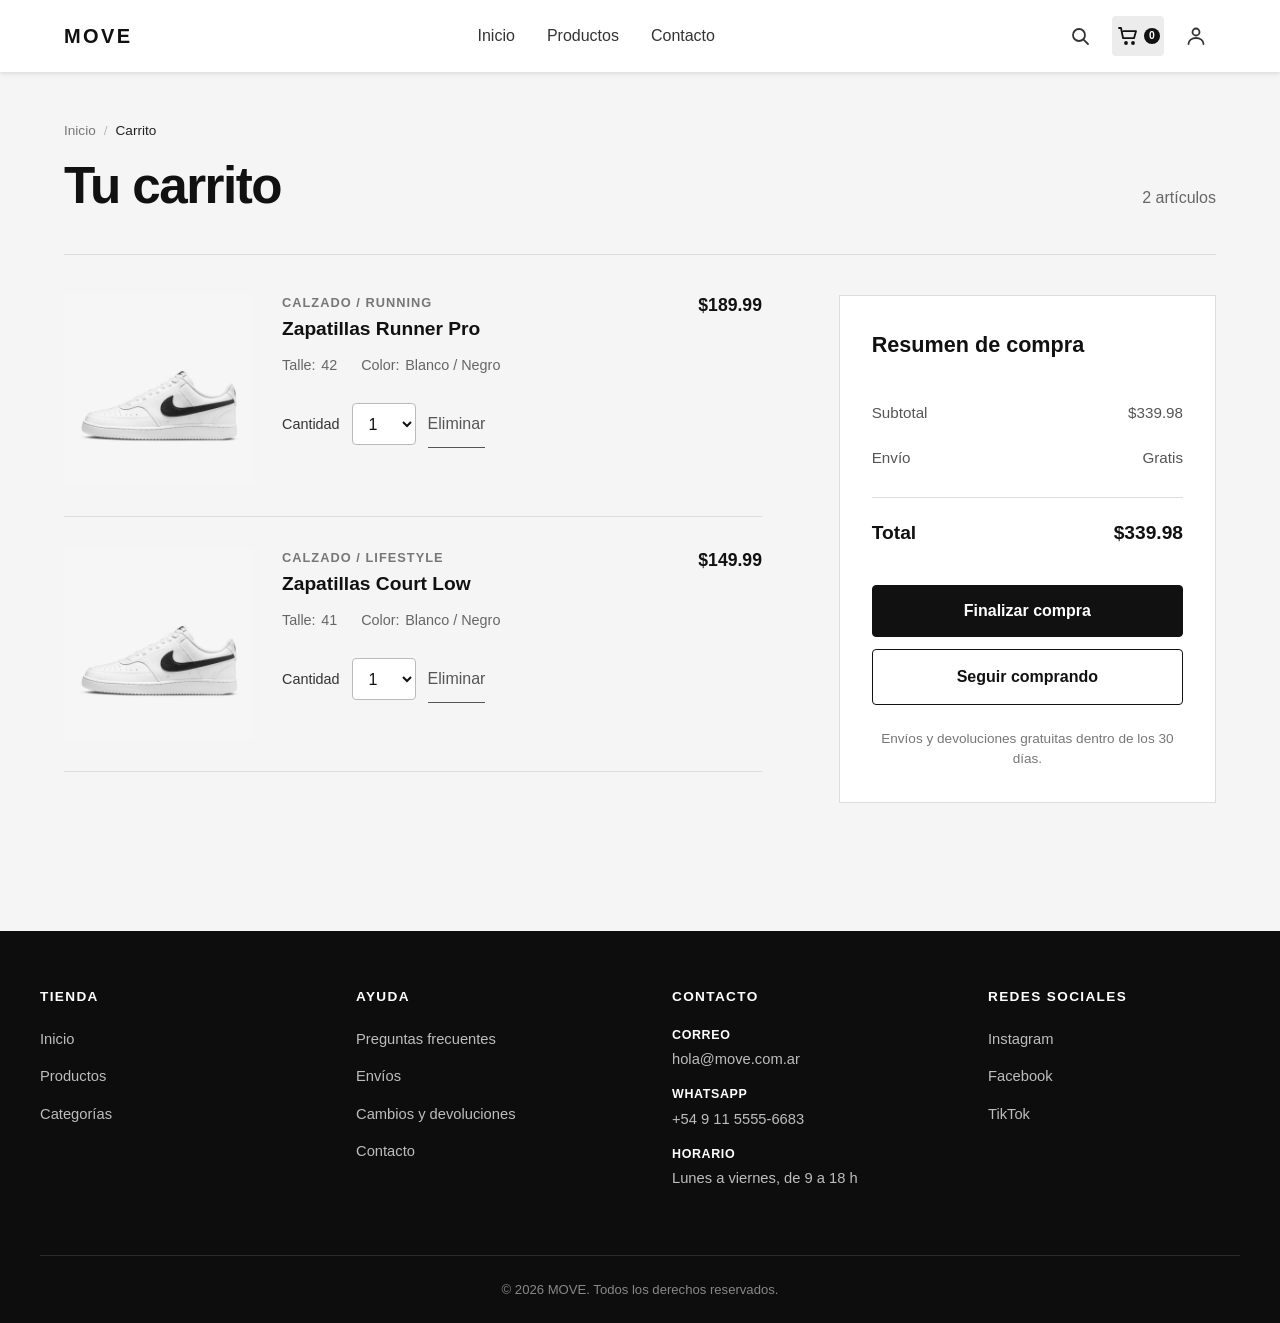
==== commit d51df544: "docs: eliminar categorias del header" ====
--- a/carrito.html
+++ b/carrito.html
@@ -13,7 +13,6 @@
             <ul class="site-header__menu">
                 <li><a href="index.html">Inicio</a></li>
                 <li><a href="productos.html">Productos</a></li>
-                <li><a href="productos.html#filtros">Categorías</a></li>
                 <li><a href="#contacto">Contacto</a></li>
             </ul>
             <div class="site-header__actions">
--- a/css/styles.css
+++ b/css/styles.css
@@ -263,7 +263,8 @@
     margin-bottom: 2rem;
 }
 
-.catalogo-encabezado h1 {
+.catalogo-encabezado h1,
+.home-destacados .catalogo-encabezado h2 {
     color: #111;
     font-size: clamp(2rem, 4vw, 3.25rem);
     font-weight: 600;
@@ -400,6 +401,81 @@
     background-color: #fff;
 }
 
+.home-promo,
+.home-hero {
+    width: 100%;
+}
+
+.home-promo img,
+.home-hero__image img {
+    display: block;
+    width: 100%;
+    height: auto;
+}
+
+.home-hero__image {
+    margin: 0;
+}
+
+.home-hero__content {
+    max-width: 1200px;
+    margin: 0 auto;
+    padding: clamp(2.5rem, 8vw, 4rem) 1.25rem clamp(3.5rem, 10vw, 5rem);
+    text-align: center;
+    animation: heroEntrada 0.7s ease-out both;
+}
+
+.home-hero__content h1 {
+    max-width: 100%;
+    color: #111;
+    font-size: clamp(2rem, 10vw, 5rem);
+    font-weight: 700;
+    letter-spacing: -0.05em;
+    line-height: 0.95;
+    overflow-wrap: anywhere;
+}
+
+.home-hero__content > p:not(.catalogo-eyebrow) {
+    max-width: 38rem;
+    margin: 1.25rem auto 0;
+    color: #555;
+}
+
+.home-hero__actions {
+    display: grid;
+    gap: 0.75rem;
+    margin-top: 2rem;
+}
+
+.home-hero__actions a {
+    text-decoration: none;
+    transition: transform 0.2s ease, background-color 0.2s ease, border-color 0.2s ease, color 0.2s ease;
+}
+
+.home-hero__actions a:hover,
+.home-hero__actions a:focus-visible {
+    transform: translateY(-2px);
+}
+
+.home-hero__secondary {
+    display: inline-flex;
+    align-items: center;
+    justify-content: center;
+    min-height: 2.75rem;
+    padding: 0.65rem 0.85rem;
+    border: 1px solid #111;
+    border-radius: 4px;
+    color: #111;
+    font-size: 0.85rem;
+    font-weight: 600;
+}
+
+.home-hero__secondary:hover,
+.home-hero__secondary:focus-visible {
+    color: #fff;
+    background-color: #111;
+}
+
 .home-destacados {
     max-width: 1200px;
     margin: 0 auto;
@@ -410,6 +486,39 @@
     display: inline-flex;
     margin-top: 2rem;
     text-decoration: none;
+}
+
+.home-destacados .producto-card:hover img {
+    transform: scale(1.03);
+}
+
+@keyframes heroEntrada {
+    from {
+        opacity: 0;
+        transform: translateY(0.75rem);
+    }
+
+    to {
+        opacity: 1;
+        transform: translateY(0);
+    }
+}
+
+@media (prefers-reduced-motion: reduce) {
+    .home-hero__content {
+        animation: none;
+    }
+
+    .home-hero__actions a,
+    .home-destacados .producto-card img {
+        transition-duration: 0.01ms;
+    }
+
+    .home-hero__actions a:hover,
+    .home-hero__actions a:focus-visible,
+    .home-destacados .producto-card:hover img {
+        transform: none;
+    }
 }
 
 #productos,
@@ -1101,6 +1210,21 @@
         padding: 3rem 1.5rem 5rem;
     }
 
+    .home-hero__content {
+        padding: 3rem 1.5rem 4.5rem;
+    }
+
+    .home-hero__actions {
+        display: flex;
+        justify-content: center;
+    }
+
+    .home-hero__actions .producto-card-accion,
+    .home-hero__secondary {
+        width: auto;
+        min-width: 10rem;
+    }
+
     .catalogo-filtros {
         display: block;
         overflow: visible;
@@ -1293,6 +1417,10 @@
         padding: 1.75rem;
     }
 
+    .home-hero__content {
+        padding: 4rem 2rem 5rem;
+    }
+
     .catalogo-grid {
         grid-template-columns: repeat(3, minmax(0, 1fr));
     }
